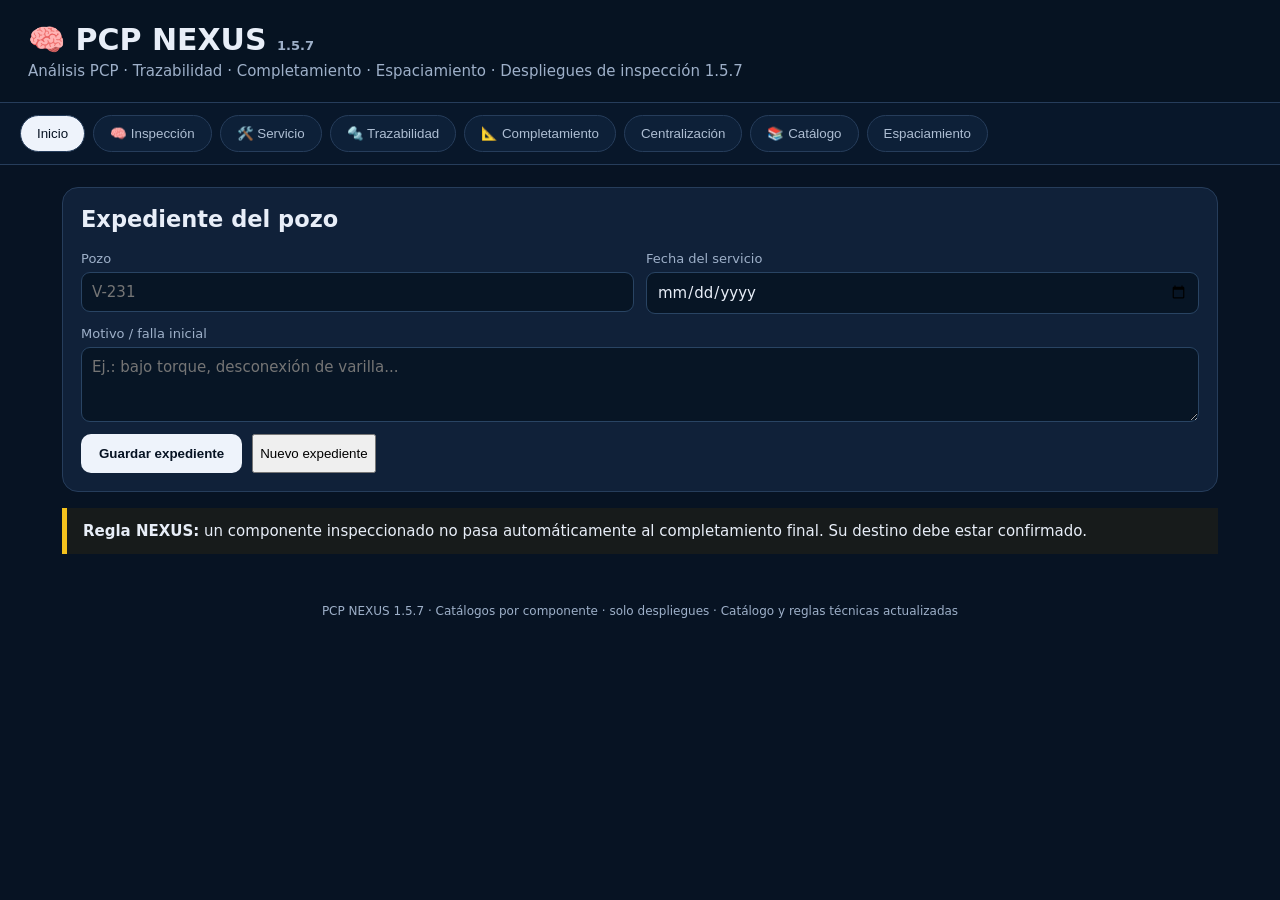
==== index.html @ aad5f07d "Update index.html" ====
<!doctype html>
<html lang="es">
<head>
<meta charset="utf-8"><meta name="viewport" content="width=device-width,initial-scale=1">
<title>PCP NEXUS 1.5.7</title>
<style>
:root{--bg:#071323;--panel:#102139;--panel2:#0b182b;--line:#263d5b;--text:#e8eef8;--muted:#9eb0c9;--accent:#f4c21d;--ok:#36c98f;--danger:#f06d6d}
*{box-sizing:border-box}body{margin:0;background:var(--bg);color:var(--text);font:15px system-ui,-apple-system,Segoe UI,sans-serif}header{padding:22px 28px;border-bottom:1px solid var(--line);position:sticky;top:0;background:rgba(7,19,35,.96);z-index:5}h1{margin:0;font-size:30px}header p{margin:5px 0 0;color:var(--muted)}nav{display:flex;gap:8px;overflow:auto;padding:12px 20px;border-bottom:1px solid var(--line);background:#08172a}nav button{white-space:nowrap;background:#0d2038;color:#aebed3;border:1px solid var(--line);border-radius:22px;padding:10px 16px;cursor:pointer}nav button.active{background:#eef3fb;color:#071323}main{max-width:1200px;margin:auto;padding:22px}.tab{display:none}.tab.active{display:block}.grid{display:grid;grid-template-columns:repeat(auto-fit,minmax(260px,1fr));gap:14px}.card{background:var(--panel);border:1px solid var(--line);border-radius:16px;padding:18px;margin-bottom:16px}.card h2,.card h3{margin-top:0}.field{display:flex;flex-direction:column;gap:6px;margin-bottom:12px}.field label{color:var(--muted);font-size:13px}.field input,.field select,.field textarea{background:#071525;color:var(--text);border:1px solid #294463;border-radius:9px;padding:10px;font:inherit}.field textarea{min-height:75px;resize:vertical}.row{display:grid;grid-template-columns:repeat(2,minmax(0,1fr));gap:12px}.component{border-left:4px solid var(--accent)}.component .title{display:flex;justify-content:space-between;align-items:center;gap:10px}.badge{padding:5px 9px;border-radius:99px;background:#17304f;color:#bfd0e5;font-size:12px}.ok{color:var(--ok)}.danger{color:var(--danger)}button.primary{background:#eef3fb;color:#071323;border:0;border-radius:10px;padding:12px 18px;font-weight:700;cursor:pointer}.buttonrow{display:flex;gap:10px;flex-wrap:wrap}.notice{border-left:5px solid var(--accent);background:#171b1b;padding:14px 16px;margin-bottom:16px}.small{color:var(--muted);font-size:13px}.photo-grid{display:grid;grid-template-columns:repeat(auto-fill,minmax(150px,1fr));gap:10px}.photo-grid img{width:100%;aspect-ratio:1.2;object-fit:cover;border-radius:10px;border:1px solid var(--line)}table{width:100%;border-collapse:collapse}th,td{padding:10px;border-bottom:1px solid var(--line);text-align:left}th{color:var(--muted);font-weight:600}@media(max-width:650px){.row{grid-template-columns:1fr}main{padding:14px}}
</style>





</head>
<body>
<header><h1>🧠 PCP NEXUS <span class="small">1.5.7</span></h1><p>Análisis PCP · Trazabilidad · Completamiento · Espaciamiento · Despliegues de inspección 1.5.7</p></header>
<nav id="nav"></nav>
<main>
<section id="inicio" class="tab active"><div class="card"><h2>Expediente del pozo</h2><div class="row"><div class="field"><label>Pozo</label><input id="pozo" placeholder="V-231"></div><div class="field"><label>Fecha del servicio</label><input id="fecha" type="date"></div></div><div class="field"><label>Motivo / falla inicial</label><textarea id="falla" placeholder="Ej.: bajo torque, desconexión de varilla..."></textarea></div><div class="buttonrow"><button class="primary" onclick="save()">Guardar expediente</button><button onclick="resetAll()">Nuevo expediente</button></div></div><div class="notice"><b>Regla NEXUS:</b> un componente inspeccionado no pasa automáticamente al completamiento final. Su destino debe estar confirmado.</div></section>
<section id="inspeccion" class="tab"><div class="card"><h2>Inspección de equipos PCP</h2><p class="small">Cada bloque reproduce conceptualmente la estructura del GTS-F-19. Esta versión es exclusivamente para probar despliegues: no solicita ni adjunta fotografías.</p><div class="notice"><b>Regla de captura 1.5.5:</b> los campos numéricos aceptan únicamente valores numéricos. Las casillas de condición se diligencian exclusivamente con <b>SI / NO / NA</b>. NEXUS no completa, infiere ni aproxima datos de placa ilegibles. Si un dato de placa no es claramente visible, registrar <b>“No legible”</b> y solicitar nueva evidencia o ingreso manual.</div></div><div id="components"></div></section>



<section id="servicio" class="tab"><div class="card"><h2>Reporte de servicio</h2><div class="field"><label>Trabajos realizados</label><textarea id="trabajos"></textarea></div><div class="field"><label>Hallazgos / diagnóstico</label><textarea id="diagnostico"></textarea></div><div class="field"><label>Observaciones</label><textarea id="obs"></textarea></div></div></section>
<section id="trazabilidad" class="tab"><div class="card"><h2>🔩 Trazabilidad de componentes</h2><div class="notice">La trazabilidad conecta inspección, evidencia y completamiento. Los componentes con destino pendiente no se incorporan al diseño final.</div><div id="trace"></div></div></section>
<section id="completamiento" class="tab"><div class="card"><h2>Diagrama de completamiento</h2><p class="small">Solo se muestran componentes cuyo destino esté confirmado como instalado/reingresado.</p><div id="completion"></div></div></section>
<section id="centralizacion" class="tab"><div class="card"><h2>Centralización</h2><div class="field"><label>Datos de centralizadores / configuración</label><textarea></textarea></div></div></section>
<section id="catalogo" class="tab">
<div class="card">
<h2>📚 Catálogo técnico PCP NEXUS</h2>
<p class="small">Biblioteca de componentes y configuraciones verificadas. No convierte automáticamente un componente inspeccionado en componente instalado.</p>
<div class="grid">
<div class="card"><h3>Anclas anti-torque</h3><p>Fabricantes comerciales registrados: <b>ATA, Advantage, Torque Stopper y SHARPE</b>.</p><p>Configuraciones prioritarias: casing <b>5-1/2&quot;</b> con conexión <b>2-7/8&quot; EUE</b> y casing <b>7&quot;</b> con conexión <b>3-1/2&quot; EUE</b>. Se permiten otras configuraciones únicamente cuando estén verificadas.</p></div>
<div class="card"><h3>Separación de gas / entrada</h3><p>Incluye <b>Separador de gas</b> y <b>Eccentric Intake</b> de Evolution Artificial Lift para aplicaciones desviadas y horizontales.</p></div>
<div class="card"><h3>Varillas de bombeo</h3><p>Configuración habitual registrada: <b>1&quot; × 25 ft por varilla</b>.</p></div>
<div class="card"><h3>Barra lisa</h3><p>Longitud estándar: <b>40 ft</b>.</p><p>Configuraciones registradas únicamente:</p><ul><li><b>1-1/2&quot;</b> con pin de <b>1&quot;</b>.</li><li><b>1-1/4&quot;</b> con pin de <b>7/8&quot;</b>.</li></ul><p class="small">No agregar otras configuraciones salvo solicitud posterior.</p></div>
<div class="card"><h3>Rod Guides / Centralizadores</h3><p>Únicamente dos configuraciones: <b>guía inyectada</b> y <b>guía bipartida</b>.</p><p>Tamaños registrados únicamente para tubing/casing <b>3-1/2&quot;</b> y <b>2-7/8&quot;</b>.</p></div>
<div class="card"><h3>Regla de placa</h3><p>RPM, amperaje, voltaje, modelo, serial y demás datos técnicos nunca se completan por inferencia. Si un dato no es claramente legible: <b>No legible</b> y solicitar nueva fotografía o ingreso manual.</p></div>
</div>
</div>
</section>
<section id="espaciamiento" class="tab"><div class="card"><h2>Espaciamiento</h2><div class="row"><div class="field"><label>Profundidad de referencia</label><input type="number"></div><div class="field"><label>Longitud / ajuste</label><input type="number"></div></div><div class="notice">Los cálculos definitivos deben utilizar los datos reales del reporte y las reglas de espaciamiento definidas para el pozo.</div></div></section>
</main>

<div style="max-width:1200px;margin:0 auto;padding:12px 22px 28px;color:#9eb0c9;font-size:12px;text-align:center">
  PCP NEXUS 1.5.7 · Catálogos por componente · solo despliegues · Catálogo y reglas técnicas actualizadas
</div>
<script>
const components=[
['superficie','Cabezal de pozo',['Fabricante','Modelo','Serial','Relación de poleas','Ø eje hueco','Ø poleas','Correas','Carga máxima'],'Correcto ajuste de correas;Pastilla de freno/caliper operativos;Buen nivel y estado del aceite;Empaques stuffing box operativos;Buen estado de guardas externas;Tornillería completa y ajustada;Libre giro del eje del cabezal;Grasa de potencia/seguridad;Ausencia de fugas y/o filtraciones'],
['superficie','Motor eléctrico',['Fabricante','Modelo','Serial','Potencia','Corriente','Ø poleas','RPM','Voltaje'],'Correcto ajuste en bornera/terminales;Ausencia de humedad caja de conexión;Ausencia de sulfato en conexiones;Conexión de puesta a tierra;Ausencia de puntos calientes/cortos;Buen estado de carcasa/cuerpo;Buen estado de guarda del ventilador;Ruidos anormales;Libre giro del eje del motor'],
['superficie','Variador de frecuencia',['Fabricante','Modelo','Serial','Potencia','Relación','Voltaje','Amp','Temporizador'],'Correcto estado/ajuste en conexiones;Ventiladores/extractores operativos;Ausencia de puntos calientes/cortos;Iluminación interna;Conexión de puesta a tierra;Verificación de límite de alto torque;Verificación de límite de bajo torque;Programación correcta;Verificación de rampas acel./desacel.'],
['fondo','Estator',['Fabricante','Modelo','Serial','Elastómero','Conexión'],'Roscas/conexiones operativas;Ausencia de corrosión externa;Elastómero sin hinchamiento;Elastómero sin desgarro;Ausencia de burbujas de gas;Presencia de sólidos/incrustaciones;Sin obstrucción de intake a descarga'],
['fondo','Rotor',['Fabricante','Modelo','Serial','Size','Conexión'],'Roscas/conexiones operativas;Ausencia de corrosión externa;Ausencia de trabajo de pin;Ausencia de piel de naranja;Ausencia de desgaste/rayaduras;Sin deformaciones;Sin pérdida de cromo'],
['fondo','Ancla anti-torque 1',['Fabricante','Modelo','Serial','Conexión'],'Roscas/conexiones operativas;Ausencia de corrosión externa;Cuerpo sin golpes/desgaste;Aletas/garras operativas;Ausencia de corrosión en roscas'],
['fondo','Ancla anti-torque 2',['Fabricante','Modelo','Serial','Conexión'],'Roscas/conexiones operativas;Ausencia de corrosión externa;Cuerpo sin golpes/desgaste;Aletas/garras operativas;Ausencia de corrosión en roscas'],
['fondo','Check valve / Seating nipple',['Fabricante','Modelo','Serial','Conexión'],'Roscas/conexiones operativas;Ausencia de corrosión externa;Cuerpo sin golpes/desgaste;Adecuado asentamiento;Prisioneros en buen estado'],
['fondo','Separador de gas',['Fabricante','Modelo','Serial','Conexión'],'Roscas/conexiones operativas;Ausencia de corrosión externa;Cuerpo sin golpes/desgaste;Prisioneros en buen estado;Interior limpio'],
['fondo','Eccentric Intake',['Fabricante','Modelo','Serial','Conexión'],'Roscas/conexiones operativas;Ausencia de corrosión externa;Cuerpo sin golpes/desgaste;Interior libre de obstrucciones;Configuración adecuada para pozo desviado/horizontal'],
['fondo','Barra lisa',['Fabricante','Diámetro','Longitud','Conexión'],'Roscas/conexiones operativas;Ausencia de corrosión;Cuerpo sin desgaste/rajaduras;Ausencia de recubrimiento;Geometría derecha;Grasa antiestática'],
['fondo','Varillas de bombeo',['Fabricante','Diámetro','Longitud por varilla','Conexión'],'Roscas/conexiones operativas;Ausencia de corrosión;Ausencia de desgaste/rajaduras;Geometría adecuada;Conexiones en buen estado'],
['fondo','Rod Guide / Centralizador',['Fabricante','Modelo','Serial','Tipo','Tamaño','Conexión'],'Cuerpo íntegro;Ausencia de desgaste excesivo;Configuración identificada;Compatibilidad con tubing/casing;Conexión en buen estado']
];

const NX_MODELS={
  'Estator':['350*240 ST20','400*150 ST78','400*240 ST50','400*240 ST33','400*150 ST78-SH','400*240 ST50-H','400*180 ST78 H-SH','400*180 ST50','400*240 ST33-SH','400*180 ST33-SH','278*240 ST14','34-1800','32-2200','24-2400','24-2000','20-2100'],
  'Rotor':['240 ST20','150 ST78','240 ST50','240 ST33','150 ST78-SH','240 ST50-H','180 ST78 H-SH','180 ST50','240 ST33-SH','180 ST33-SH','240 ST14','34-1800','32-2200','24-2400','24-2000','20-2100']
};

const NX_MANUFACTURERS={
  'Ancla anti-torque 1':['ATA','Advantage','Torque Stopper','SHARPE'],
  'Ancla anti-torque 2':['ATA','Advantage','Torque Stopper','SHARPE'],
  'Eccentric Intake':['Evolution Artificial Lift'],
  'Estator':['NETZSCH'],
  'Rotor':['NETZSCH'],
  'Separador de gas':['Evolution Artificial Lift'],
  'Rod Guide / Centralizador':['Halliburton','Weatherford'],
  'Check valve / Seating nipple':['Halliburton','Weatherford'],
  'Motor eléctrico':['Weatherford','NETZSCH'],
  'Variador de frecuencia':['Weatherford','Halliburton'],
  'Barra lisa':['Tenaris'],
  'Varillas de bombeo':['Tenaris']
};
function htmlEscape(s){return String(s).replace(/&/g,'&amp;').replace(/</g,'&lt;').replace(/>/g,'&gt;').replace(/\"/g,'&quot;').replace(/'/g,'&#039;');}

function nxManufacturerField(c,i){
  const opts=NX_MANUFACTURERS[c[1]]||[];
  const options=opts.map(x=>`<option value="${htmlEscape(x)}">${htmlEscape(x)}</option>`).join('');
  return `
    <div class="field">
      <label>Fabricante</label>
      <select data-comp="${i}" data-field="Fabricante">
        <option value="">Seleccionar fabricante</option>
        ${options}
        <option value="__manual">✍️ Otro / ingreso manual</option>
      </select>
    </div>
    <div class="field nx-manual-maker" id="manualMaker_${i}" style="display:none">
      <label>Fabricante (manual)</label>
      <input data-comp="${i}" data-field="Fabricante_manual" placeholder="Escriba el fabricante">
    </div>
  `;
}

function nxModelField(c,i){
  const opts=NX_MODELS[c[1]]||[];
  if(!opts.length){
    return `<div class="field"><label>Modelo / referencia</label><input data-comp="${i}" data-field="Modelo" placeholder="Ingresar manualmente si no existe en catálogo"></div>`;
  }
  return `
    <div class="field">
      <label>Modelo / referencia</label>
      <select data-comp="${i}" data-field="Modelo">
        <option value="">Seleccionar modelo</option>
        ${opts.map(x=>`<option value="${htmlEscape(x)}">${htmlEscape(x)}</option>`).join('')}
        <option value="__manual">✍️ Otro / ingreso manual</option>
      </select>
    </div>
    <div class="field nx-manual-model" id="manualModel_${i}" style="display:none">
      <label>Modelo / referencia (manual)</label>
      <input data-comp="${i}" data-field="Modelo_manual" placeholder="Escriba el modelo o referencia">
    </div>
  `;
}



function build(){
  const box=document.getElementById('components');
  box.innerHTML='';
  components.forEach((c,i)=>{
    let card=document.createElement('div');
    card.className='card component';
    let fields='';
    fields += nxManufacturerField(c,i);
    for(const x of c[2]){
      if(x==='Fabricante') continue;
      if(x==='Modelo'){ fields += nxModelField(c,i); continue; }
      fields += `<div class="field"><label>${x}</label><input data-comp="${i}" data-field="${x}"></div>`;
    }
    let cond=c[3].split(';').map((x,j)=>`<div class="row"><div class="field"><label>${x}</label><select data-comp="${i}" data-cond="${j}"><option selected>NA</option><option>SI</option><option>NO</option></select></div></div>`).join('');
    card.innerHTML=`<div class="title"><h3>${c[1]}</h3><span class="badge">${c[0].toUpperCase()}</span></div><h4>DATOS DE PLACA</h4><div class="grid">${fields}</div><h4>CONDICIÓN</h4><div class="grid">${cond}</div><div class="field"><label>Observaciones</label><textarea data-comp="${i}" data-obs></textarea></div><div class="row"><div class="field"><label>Estado</label><select data-comp="${i}" data-state><option>NO DETERMINADO</option><option>OPERATIVO</option><option>NO OPERATIVO</option></select></div><div class="field"><label>Motivo si no está operativo</label><input data-comp="${i}" data-reason></div></div>`;
    box.appendChild(card);
    const maker=card.querySelector('[data-field="Fabricante"]');
    if(maker && maker.tagName==='SELECT'){
      maker.addEventListener('change',()=>{
        const m=card.querySelector('#manualMaker_'+i);
        if(m)m.style.display=maker.value==='__manual'?'flex':'none';
      });
    }
    const model=card.querySelector('[data-field="Modelo"]');
    if(model && model.tagName==='SELECT'){
      model.addEventListener('change',()=>{
        const m=card.querySelector('#manualModel_'+i);
        if(m)m.style.display=model.value==='__manual'?'flex':'none';
      });
    }
  });
}

function nav(){const items=[['inicio','Inicio'],['inspeccion','🧠 Inspección'],['servicio','🛠️ Servicio'],['trazabilidad','🔩 Trazabilidad'],['completamiento','📐 Completamiento'],['centralizacion','Centralización'],['catalogo','📚 Catálogo'],['espaciamiento','Espaciamiento']];const n=document.getElementById('nav');items.forEach(([id,t],k)=>{let b=document.createElement('button');b.textContent=t;b.onclick=()=>show(id,b);if(k===0)b.className='active';n.appendChild(b)})}function show(id,b){document.querySelectorAll('.tab').forEach(x=>x.classList.remove('active'));document.getElementById(id).classList.add('active');document.querySelectorAll('nav button').forEach(x=>x.classList.remove('active'));b.classList.add('active');if(id==='trazabilidad')renderTrace();if(id==='completamiento')renderCompletion()}

function getData(){return components.map((c,i)=>({tipo:c[1],datos:Object.fromEntries([...document.querySelectorAll(`[data-comp="${i}"][data-field]`)].map(e=>{
        if(e.dataset.field==='Fabricante' && e.value==='__manual') return ['Fabricante',e.parentElement.parentElement?.querySelector('[data-field="Fabricante_manual"]')?.value||''];
        if(e.dataset.field==='Modelo' && e.value==='__manual') return ['Modelo',e.parentElement.parentElement?.querySelector('[data-field="Modelo_manual"]')?.value||''];
        return [e.dataset.field,e.value];
      })),estado:document.querySelector(`[data-comp="${i}"][data-state]`)?.value,razon:document.querySelector(`[data-comp="${i}"][data-reason]`)?.value,observaciones:document.querySelector(`[data-comp="${i}"][data-obs]`)?.value,destino:localStorage.getItem('destino_'+i)||'PENDIENTE'}))}

function nxNormalizeManualFields(){
  document.querySelectorAll('.component').forEach(card=>{
    const maker=card.querySelector('[data-field="Fabricante"]');
    const makerManual=card.querySelector('[data-field="Fabricante_manual"]');
    if(maker && maker.value==='__manual' && makerManual && makerManual.value.trim()) maker.dataset.manualValue=makerManual.value.trim();

    const model=card.querySelector('[data-field="Modelo"]');
    const modelManual=card.querySelector('[data-field="Modelo_manual"]');
    if(model && model.value==='__manual' && modelManual && modelManual.value.trim()) model.dataset.manualValue=modelManual.value.trim();
  });
}

function save(){localStorage.setItem('nexus',JSON.stringify({pozo:pozo.value,fecha:fecha.value,falla:falla.value,componentes:getData()}));alert('Expediente NEXUS guardado localmente.');}
const NX_NUMERIC_FIELDS=['Potencia','Corriente','Ø poleas','RPM','Voltaje','Amp','Relación','Relación de poleas','Ø eje hueco','Carga máxima','Diámetro','Longitud','Longitud por varilla','Profundidad de referencia','Longitud / ajuste'];
function nxIsNumericLabel(label){return NX_NUMERIC_FIELDS.includes(label)||/^Ø /.test(label)||/^(Potencia|Corriente|RPM|Voltaje|Amp|Longitud|Diámetro|Profundidad)/i.test(label)}
function nxValidateNumericInputs(){let bad=[];document.querySelectorAll('[data-field]').forEach(e=>{if(nxIsNumericLabel(e.dataset.field)&&e.value.trim()!==''&&!/^[-+]?\d+(?:[.,]\d+)?$/.test(e.value.trim()))bad.push(e.dataset.field)});return [...new Set(bad)]}
function nxMarkNumericInputs(){document.querySelectorAll('[data-field]').forEach(e=>{if(nxIsNumericLabel(e.dataset.field)){e.setAttribute('inputmode','decimal');e.setAttribute('type','text');e.setAttribute('pattern','[-+]?\\d+(?:[.,]\\d+)?');e.title='Solo valor numérico';}})}

function renderTrace(){trace.innerHTML=getData().map((x,i)=>`<div class="card"><b>${x.tipo}</b><p class="small">Serial: ${x.datos.Serial||'No identificado'} · Estado: ${x.estado}</p><select onchange="localStorage.setItem('destino_${i}',this.value);renderTrace();renderCompletion()"><option ${x.destino==='PENDIENTE'?'selected':''}>PENDIENTE</option><option ${x.destino==='CONTINÚA EN EL POZO'?'selected':''}>CONTINÚA EN EL POZO</option><option ${x.destino==='SALIO Y NO REGRESÓ'?'selected':''}>SALIO Y NO REGRESÓ</option><option ${x.destino==='SALIO Y REGRESÓ'?'selected':''}>SALIO Y REGRESÓ</option><option ${x.destino==='REEMPLAZADO'?'selected':''}>REEMPLAZADO</option></select></div>`).join('')}
function renderCompletion(){let a=getData().filter(x=>x.destino==='CONTINÚA EN EL POZO'||x.destino==='SALIO Y REGRESÓ');completion.innerHTML=a.length?a.map(x=>`<div class="card"><b>${x.tipo}</b><p>${x.datos.Fabricante||''} · ${x.datos.Modelo||''} · SN ${x.datos.Serial||'N/A'}</p><span class="badge">${x.destino}</span></div>`).join(''):'<p class="small">No hay componentes confirmados para el completamiento final.</p>'}
function previewPhotos(e){photoGrid.innerHTML='';[...e.target.files].forEach(f=>{let img=document.createElement('img');img.src=URL.createObjectURL(f);photoGrid.appendChild(img)})}
function resetAll(){if(confirm('¿Crear un expediente nuevo?')){localStorage.removeItem('nexus');location.reload()}}
build();nav();nxMarkNumericInputs();

function saveNewCatalog(){
 const c=document.getElementById("catComponent").value;
 const f=document.getElementById("catManufacturer").value.trim();
 const m=document.getElementById("catModel").value.trim();
 const z=document.getElementById("catMeasure").value.trim();
 if(f) addCatalogValue(c,"manufacturer",f);
 if(m && f) addCatalogValue(c,"model",m,f);
 if(z && (f || c==="Fondo · Varillas de bombeo" || c==="Fondo · Barra lisa" || c==="Fondo · Rod Guide / Centralizador"))
   addCatalogValue(c,"measure",z,f);
 localStorage.setItem("nexusCatalog157",JSON.stringify({manufacturers,models,measures}));
 document.getElementById("catalogStatus").textContent="Catálogo guardado para futuras inspecciones.";
 renderCatalogSelects();
}

try{
 const saved=JSON.parse(localStorage.getItem("nexusCatalog157")||"null");
 if(saved){
  Object.assign(manufacturers,saved.manufacturers||{});
  Object.assign(models,saved.models||{});
  Object.assign(measures,saved.measures||{});
 }
}catch(e){}

function renderCatalogSelects(){
 const sel=document.getElementById("catComponent");
 if(sel) sel.innerHTML=Object.keys(manufacturers).map(c=>`<option>${c}</option>`).join("");
}
renderCatalogSelects();

</script>

</body></html>
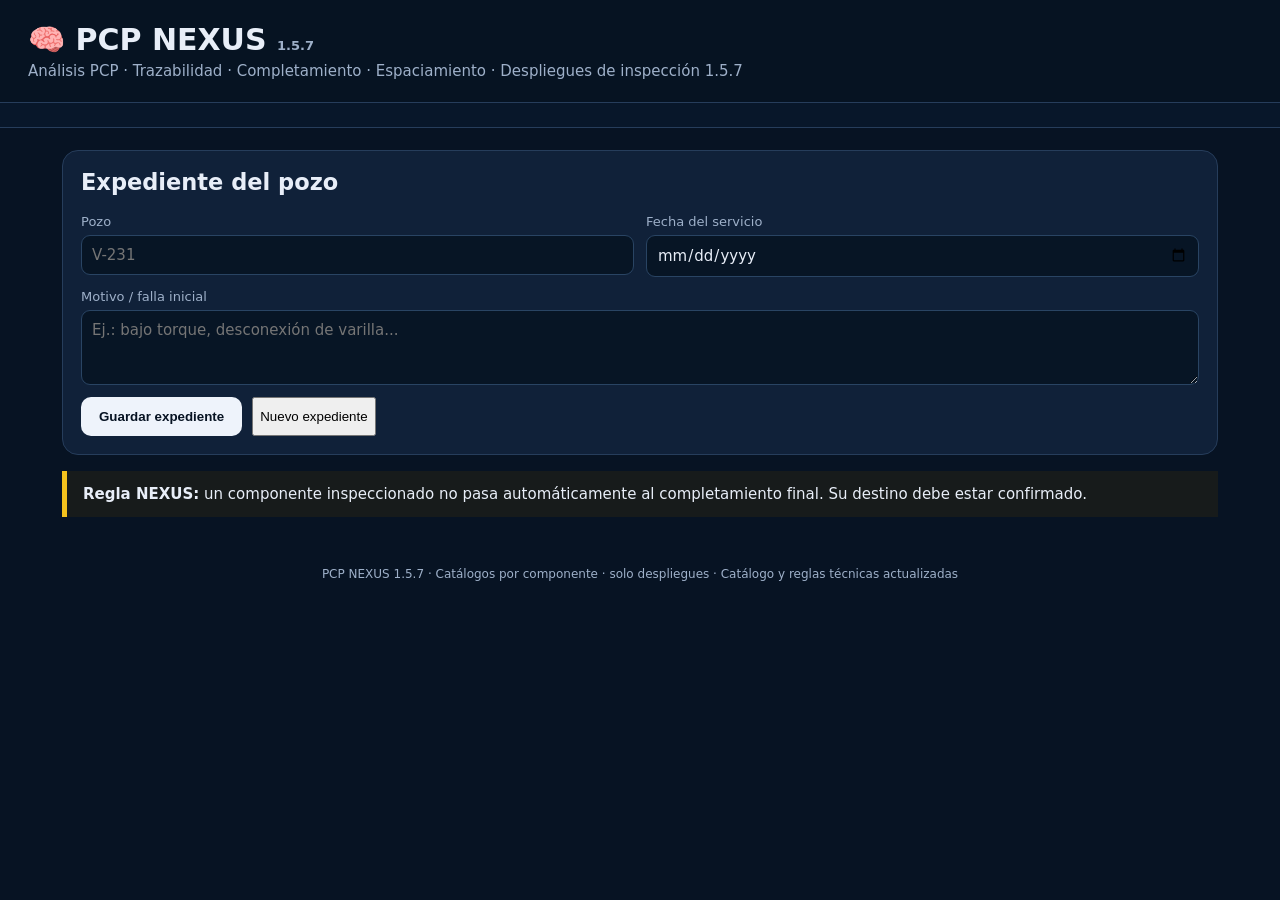
==== commit 02d030d0: "Add files via upload" ====
--- a/index.html
+++ b/index.html
@@ -32,7 +32,7 @@
 <p class="small">Biblioteca de componentes y configuraciones verificadas. No convierte automáticamente un componente inspeccionado en componente instalado.</p>
 <div class="grid">
 <div class="card"><h3>Anclas anti-torque</h3><p>Fabricantes comerciales registrados: <b>ATA, Advantage, Torque Stopper y SHARPE</b>.</p><p>Configuraciones prioritarias: casing <b>5-1/2&quot;</b> con conexión <b>2-7/8&quot; EUE</b> y casing <b>7&quot;</b> con conexión <b>3-1/2&quot; EUE</b>. Se permiten otras configuraciones únicamente cuando estén verificadas.</p></div>
-<div class="card"><h3>Separación de gas / entrada</h3><p>Incluye <b>Separador de gas</b> y <b>Eccentric Intake</b> de Evolution Artificial Lift para aplicaciones desviadas y horizontales.</p></div>
+<div class="card"><h3>Separador de gas</h3><p>Fabricantes registrados: <b>Premium</b> y <b>EOT</b>.</p><p>Modelos registrados: <b>Eccentric</b> y <b>Spiral Jet</b>.</p><p>Las medidas/configuraciones se seleccionan por separado y pueden ampliarse desde el catálogo.</p></div>
 <div class="card"><h3>Varillas de bombeo</h3><p>Configuración habitual registrada: <b>1&quot; × 25 ft por varilla</b>.</p></div>
 <div class="card"><h3>Barra lisa</h3><p>Longitud estándar: <b>40 ft</b>.</p><p>Configuraciones registradas únicamente:</p><ul><li><b>1-1/2&quot;</b> con pin de <b>1&quot;</b>.</li><li><b>1-1/4&quot;</b> con pin de <b>7/8&quot;</b>.</li></ul><p class="small">No agregar otras configuraciones salvo solicitud posterior.</p></div>
 <div class="card"><h3>Rod Guides / Centralizadores</h3><p>Únicamente dos configuraciones: <b>guía inyectada</b> y <b>guía bipartida</b>.</p><p>Tamaños registrados únicamente para tubing/casing <b>3-1/2&quot;</b> y <b>2-7/8&quot;</b>.</p></div>
@@ -41,6 +41,18 @@
 </div>
 </section>
 <section id="espaciamiento" class="tab"><div class="card"><h2>Espaciamiento</h2><div class="row"><div class="field"><label>Profundidad de referencia</label><input type="number"></div><div class="field"><label>Longitud / ajuste</label><input type="number"></div></div><div class="notice">Los cálculos definitivos deben utilizar los datos reales del reporte y las reglas de espaciamiento definidas para el pozo.</div></div></section>
+<section id="catalogo_dinamico" class="tab"><div class="card">
+<h2>Catálogo evolutivo por componente</h2>
+<p class="small">Agregar fabricante, modelo o medida/configuración nuevos sin mezclarlos entre componentes.</p>
+<div class="grid">
+<div class="field"><label>Componente</label><select id="catComponent"></select></div>
+<div class="field"><label>Fabricante nuevo</label><input id="catManufacturer"></div>
+<div class="field"><label>Modelo nuevo</label><input id="catModel"></div>
+<div class="field"><label>Medida / configuración nueva</label><input id="catMeasure"></div>
+</div>
+<button class="primary" onclick="saveNewCatalog()">Guardar catálogo</button>
+<div id="catalogStatus" class="small" style="margin-top:10px"></div>
+</div></section>
 </main>
 
 <div style="max-width:1200px;margin:0 auto;padding:12px 22px 28px;color:#9eb0c9;font-size:12px;text-align:center">
@@ -56,10 +68,9 @@
 ['fondo','Ancla anti-torque 1',['Fabricante','Modelo','Serial','Conexión'],'Roscas/conexiones operativas;Ausencia de corrosión externa;Cuerpo sin golpes/desgaste;Aletas/garras operativas;Ausencia de corrosión en roscas'],
 ['fondo','Ancla anti-torque 2',['Fabricante','Modelo','Serial','Conexión'],'Roscas/conexiones operativas;Ausencia de corrosión externa;Cuerpo sin golpes/desgaste;Aletas/garras operativas;Ausencia de corrosión en roscas'],
 ['fondo','Check valve / Seating nipple',['Fabricante','Modelo','Serial','Conexión'],'Roscas/conexiones operativas;Ausencia de corrosión externa;Cuerpo sin golpes/desgaste;Adecuado asentamiento;Prisioneros en buen estado'],
-['fondo','Separador de gas',['Fabricante','Modelo','Serial','Conexión'],'Roscas/conexiones operativas;Ausencia de corrosión externa;Cuerpo sin golpes/desgaste;Prisioneros en buen estado;Interior limpio'],
-['fondo','Eccentric Intake',['Fabricante','Modelo','Serial','Conexión'],'Roscas/conexiones operativas;Ausencia de corrosión externa;Cuerpo sin golpes/desgaste;Interior libre de obstrucciones;Configuración adecuada para pozo desviado/horizontal'],
+['fondo','Separador de gas',['Fabricante','Modelo','Medida / configuración','Serial','Conexión'],'Roscas/conexiones operativas;Ausencia de corrosión externa;Cuerpo sin golpes/desgaste;Prisioneros en buen estado;Interior limpio'],
 ['fondo','Barra lisa',['Fabricante','Diámetro','Longitud','Conexión'],'Roscas/conexiones operativas;Ausencia de corrosión;Cuerpo sin desgaste/rajaduras;Ausencia de recubrimiento;Geometría derecha;Grasa antiestática'],
-['fondo','Varillas de bombeo',['Fabricante','Diámetro','Longitud por varilla','Conexión'],'Roscas/conexiones operativas;Ausencia de corrosión;Ausencia de desgaste/rajaduras;Geometría adecuada;Conexiones en buen estado'],
+['fondo','Varillas de bombeo',['Fabricante','Diámetro','Longitud por varilla','Grado','Conexión'],'Roscas/conexiones operativas;Ausencia de corrosión;Ausencia de desgaste/rajaduras;Geometría adecuada;Conexiones en buen estado'],
 ['fondo','Rod Guide / Centralizador',['Fabricante','Modelo','Serial','Tipo','Tamaño','Conexión'],'Cuerpo íntegro;Ausencia de desgaste excesivo;Configuración identificada;Compatibilidad con tubing/casing;Conexión en buen estado']
 ];
 
@@ -71,17 +82,32 @@
 const NX_MANUFACTURERS={
   'Ancla anti-torque 1':['ATA','Advantage','Torque Stopper','SHARPE'],
   'Ancla anti-torque 2':['ATA','Advantage','Torque Stopper','SHARPE'],
-  'Eccentric Intake':['Evolution Artificial Lift'],
   'Estator':['NETZSCH'],
   'Rotor':['NETZSCH'],
-  'Separador de gas':['Evolution Artificial Lift'],
-  'Rod Guide / Centralizador':['Halliburton','Weatherford'],
-  'Check valve / Seating nipple':['Halliburton','Weatherford'],
+  'Separador de gas':['Premium','EOT'],
+  'Rod Guide / Centralizador':[],
+  'Check valve / Seating nipple':[],
   'Motor eléctrico':['Weatherford','NETZSCH'],
-  'Variador de frecuencia':['Weatherford','Halliburton'],
-  'Barra lisa':['Tenaris'],
-  'Varillas de bombeo':['Tenaris']
+  'Variador de frecuencia':['Weatherford'],
+  'Barra lisa':[],
+  'Varillas de bombeo':[]
 };
+
+const NX_SEPARATOR_MODELS={
+  'Premium':['Eccentric','Spiral Jet'],
+  'EOT':['Eccentric','Spiral Jet']
+};
+
+const NX_SEPARATOR_MEASURES={
+  'Premium':{'Eccentric':[],'Spiral Jet':[]},
+  'EOT':{'Eccentric':[],'Spiral Jet':[]}
+};
+
+const NX_ROD_GRADES=['Weatherford HD','N97 UHS','T66/XD','2B'];
+const NX_ROD_MEASURES=['1" × 25 ft'];
+const NX_BAR_MEASURES=['1-1/2" × pin 1"','1-1/4" × pin 7/8"'];
+const NX_ANCHOR_CONFIGS=['Casing 5-1/2" × conexión 2-7/8" EUE','Casing 7" × conexión 3-1/2" EUE'];
+
 function htmlEscape(s){return String(s).replace(/&/g,'&amp;').replace(/</g,'&lt;').replace(/>/g,'&gt;').replace(/\"/g,'&quot;').replace(/'/g,'&#039;');}
 
 function nxManufacturerField(c,i){
@@ -104,26 +130,61 @@
 }
 
 function nxModelField(c,i){
+  if(c[1]==='Separador de gas'){
+    return `<div class="field"><label>Modelo</label>
+      <select id="separatorModel_${i}" data-comp="${i}" data-field="Modelo">
+        <option value="">Seleccionar fabricante primero</option>
+      </select></div>
+      <div class="field"><label>Medida / configuración</label>
+      <select id="separatorMeasure_${i}" data-comp="${i}" data-field="Medida / configuración">
+        <option value="">Seleccionar modelo primero</option>
+      </select></div>`;
+  }
+  if(c[1]==='Varillas de bombeo'){
+    return `<div class="field"><label>Diámetro / longitud por varilla</label>
+      <select data-comp="${i}" data-field="Longitud por varilla">
+        <option value="">Seleccionar configuración</option>
+        ${NX_ROD_MEASURES.map(x=>`<option>${htmlEscape(x)}</option>`).join('')}
+        <option value="__manual">✍️ Otra / ingreso manual</option>
+      </select></div>
+      <div class="field"><label>Grado</label>
+      <select data-comp="${i}" data-field="Grado">
+        <option value="">Seleccionar grado</option>
+        ${NX_ROD_GRADES.map(x=>`<option>${htmlEscape(x)}</option>`).join('')}
+        <option value="__manual">✍️ Otro / ingreso manual</option>
+      </select></div>`;
+  }
+  if(c[1]==='Barra lisa'){
+    return `<div class="field"><label>Medida / configuración</label>
+      <select data-comp="${i}" data-field="Medida / configuración">
+        <option value="">Seleccionar configuración</option>
+        ${NX_BAR_MEASURES.map(x=>`<option>${htmlEscape(x)}</option>`).join('')}
+      </select></div>`;
+  }
+  if(c[1].startsWith('Ancla anti-torque')){
+    return `<div class="field"><label>Modelo / referencia</label><input data-comp="${i}" data-field="Modelo" placeholder="Registrar modelo verificable"></div>
+      <div class="field"><label>Medida / configuración</label>
+      <select data-comp="${i}" data-field="Medida / configuración">
+        <option value="">Seleccionar configuración</option>
+        ${NX_ANCHOR_CONFIGS.map(x=>`<option>${htmlEscape(x)}</option>`).join('')}
+        <option value="__manual">✍️ Otra / ingreso manual</option>
+      </select></div>`;
+  }
   const opts=NX_MODELS[c[1]]||[];
   if(!opts.length){
     return `<div class="field"><label>Modelo / referencia</label><input data-comp="${i}" data-field="Modelo" placeholder="Ingresar manualmente si no existe en catálogo"></div>`;
   }
-  return `
-    <div class="field">
-      <label>Modelo / referencia</label>
-      <select data-comp="${i}" data-field="Modelo">
-        <option value="">Seleccionar modelo</option>
-        ${opts.map(x=>`<option value="${htmlEscape(x)}">${htmlEscape(x)}</option>`).join('')}
-        <option value="__manual">✍️ Otro / ingreso manual</option>
-      </select>
-    </div>
+  return `<div class="field"><label>Modelo / referencia</label>
+    <select data-comp="${i}" data-field="Modelo">
+      <option value="">Seleccionar modelo</option>
+      ${opts.map(x=>`<option value="${htmlEscape(x)}">${htmlEscape(x)}</option>`).join('')}
+      <option value="__manual">✍️ Otro / ingreso manual</option>
+    </select></div>
     <div class="field nx-manual-model" id="manualModel_${i}" style="display:none">
       <label>Modelo / referencia (manual)</label>
       <input data-comp="${i}" data-field="Modelo_manual" placeholder="Escriba el modelo o referencia">
-    </div>
-  `;
-}
-
+    </div>`;
+}
 
 
 function build(){
@@ -134,9 +195,13 @@
     card.className='card component';
     let fields='';
     fields += nxManufacturerField(c,i);
+    let specialAdded=false;
     for(const x of c[2]){
       if(x==='Fabricante') continue;
-      if(x==='Modelo'){ fields += nxModelField(c,i); continue; }
+      if((x==='Modelo' || x==='Medida / configuración' || (c[1]==='Varillas de bombeo' && (x==='Longitud por varilla'||x==='Grado'))) && !specialAdded){
+        fields += nxModelField(c,i); specialAdded=true; continue;
+      }
+      if(x==='Modelo' || x==='Medida / configuración' || (c[1]==='Varillas de bombeo' && (x==='Longitud por varilla'||x==='Grado'))) continue;
       fields += `<div class="field"><label>${x}</label><input data-comp="${i}" data-field="${x}"></div>`;
     }
     let cond=c[3].split(';').map((x,j)=>`<div class="row"><div class="field"><label>${x}</label><select data-comp="${i}" data-cond="${j}"><option selected>NA</option><option>SI</option><option>NO</option></select></div></div>`).join('');
@@ -149,6 +214,22 @@
         if(m)m.style.display=maker.value==='__manual'?'flex':'none';
       });
     }
+    if(c[1]==='Separador de gas'){
+      const maker=card.querySelector('[data-field="Fabricante"]');
+      const sm=card.querySelector('#separatorModel_'+i);
+      const ss=card.querySelector('#separatorMeasure_'+i);
+      if(maker && sm){
+        maker.addEventListener('change',()=>{
+          const list=NX_SEPARATOR_MODELS[maker.value]||[];
+          sm.innerHTML='<option value="">Seleccionar modelo</option>'+list.map(x=>`<option>${htmlEscape(x)}</option>`).join('')+'<option value="__manual">✍️ Otro / ingreso manual</option>';
+          ss.innerHTML='<option value="">Seleccionar modelo primero</option>';
+        });
+        sm.addEventListener('change',()=>{
+          const list=(NX_SEPARATOR_MEASURES[maker.value]||{})[sm.value]||[];
+          ss.innerHTML='<option value="">Seleccionar medida</option>'+list.map(x=>`<option>${htmlEscape(x)}</option>`).join('')+'<option value="__manual">✍️ Otra / ingreso manual</option>';
+        });
+      }
+    }
     const model=card.querySelector('[data-field="Modelo"]');
     if(model && model.tagName==='SELECT'){
       model.addEventListener('change',()=>{
@@ -159,7 +240,7 @@
   });
 }
 
-function nav(){const items=[['inicio','Inicio'],['inspeccion','🧠 Inspección'],['servicio','🛠️ Servicio'],['trazabilidad','🔩 Trazabilidad'],['completamiento','📐 Completamiento'],['centralizacion','Centralización'],['catalogo','📚 Catálogo'],['espaciamiento','Espaciamiento']];const n=document.getElementById('nav');items.forEach(([id,t],k)=>{let b=document.createElement('button');b.textContent=t;b.onclick=()=>show(id,b);if(k===0)b.className='active';n.appendChild(b)})}function show(id,b){document.querySelectorAll('.tab').forEach(x=>x.classList.remove('active'));document.getElementById(id).classList.add('active');document.querySelectorAll('nav button').forEach(x=>x.classList.remove('active'));b.classList.add('active');if(id==='trazabilidad')renderTrace();if(id==='completamiento')renderCompletion()}
+function nav(){const items=[['inicio','Inicio'],['inspeccion','🧠 Inspección'],['servicio','🛠️ Servicio'],['trazabilidad','🔩 Trazabilidad'],['completamiento','📐 Completamiento'],['centralizacion','Centralización'],['catalogo','📚 Catálogo'],['catalogo_dinamico','➕ Catálogo de campo'],['espaciamiento','Espaciamiento']];const n=document.getElementById('nav');items.forEach(([id,t],k)=>{let b=document.createElement('button');b.textContent=t;b.onclick=()=>show(id,b);if(k===0)b.className='active';n.appendChild(b)})}function show(id,b){document.querySelectorAll('.tab').forEach(x=>x.classList.remove('active'));document.getElementById(id).classList.add('active');document.querySelectorAll('nav button').forEach(x=>x.classList.remove('active'));b.classList.add('active');if(id==='trazabilidad')renderTrace();if(id==='completamiento')renderCompletion()}
 
 function getData(){return components.map((c,i)=>({tipo:c[1],datos:Object.fromEntries([...document.querySelectorAll(`[data-comp="${i}"][data-field]`)].map(e=>{
         if(e.dataset.field==='Fabricante' && e.value==='__manual') return ['Fabricante',e.parentElement.parentElement?.querySelector('[data-field="Fabricante_manual"]')?.value||''];
@@ -190,19 +271,31 @@
 function previewPhotos(e){photoGrid.innerHTML='';[...e.target.files].forEach(f=>{let img=document.createElement('img');img.src=URL.createObjectURL(f);photoGrid.appendChild(img)})}
 function resetAll(){if(confirm('¿Crear un expediente nuevo?')){localStorage.removeItem('nexus');location.reload()}}
 build();nav();nxMarkNumericInputs();
+const cat=document.getElementById('catComponent');
+if(cat) cat.innerHTML=components.map(c=>`<option>${htmlEscape(c[1])}</option>`).join('');
 
 function saveNewCatalog(){
  const c=document.getElementById("catComponent").value;
  const f=document.getElementById("catManufacturer").value.trim();
  const m=document.getElementById("catModel").value.trim();
  const z=document.getElementById("catMeasure").value.trim();
- if(f) addCatalogValue(c,"manufacturer",f);
- if(m && f) addCatalogValue(c,"model",m,f);
- if(z && (f || c==="Fondo · Varillas de bombeo" || c==="Fondo · Barra lisa" || c==="Fondo · Rod Guide / Centralizador"))
-   addCatalogValue(c,"measure",z,f);
- localStorage.setItem("nexusCatalog157",JSON.stringify({manufacturers,models,measures}));
- document.getElementById("catalogStatus").textContent="Catálogo guardado para futuras inspecciones.";
- renderCatalogSelects();
+ if(!window.NX_USER_CATALOG) window.NX_USER_CATALOG={};
+ const key=c;
+ if(!NX_USER_CATALOG[key]) NX_USER_CATALOG[key]={fabricantes:[],modelos:{},medidas:{}};
+ if(f && !NX_USER_CATALOG[key].fabricantes.includes(f)) NX_USER_CATALOG[key].fabricantes.push(f);
+ if(f && m){
+   if(!NX_USER_CATALOG[key].modelos[f]) NX_USER_CATALOG[key].modelos[f]=[];
+   if(!NX_USER_CATALOG[key].modelos[f].includes(m)) NX_USER_CATALOG[key].modelos[f].push(m);
+ }
+ if(m && z){
+   const mk=f||'';
+   if(!NX_USER_CATALOG[key].medidas[mk]) NX_USER_CATALOG[key].medidas[mk]=[];
+   if(!NX_USER_CATALOG[key].medidas[mk].includes(z)) NX_USER_CATALOG[key].medidas[mk].push(z);
+ }
+ localStorage.setItem('nexusUserCatalog157',JSON.stringify(NX_USER_CATALOG));
+ document.getElementById('catalogStatus').textContent='Guardado. El nuevo valor quedará disponible en futuras inspecciones de este componente.';
+}
+window.NX_USER_CATALOG=JSON.parse(localStorage.getItem('nexusUserCatalog157')||'{}');
 }
 
 try{
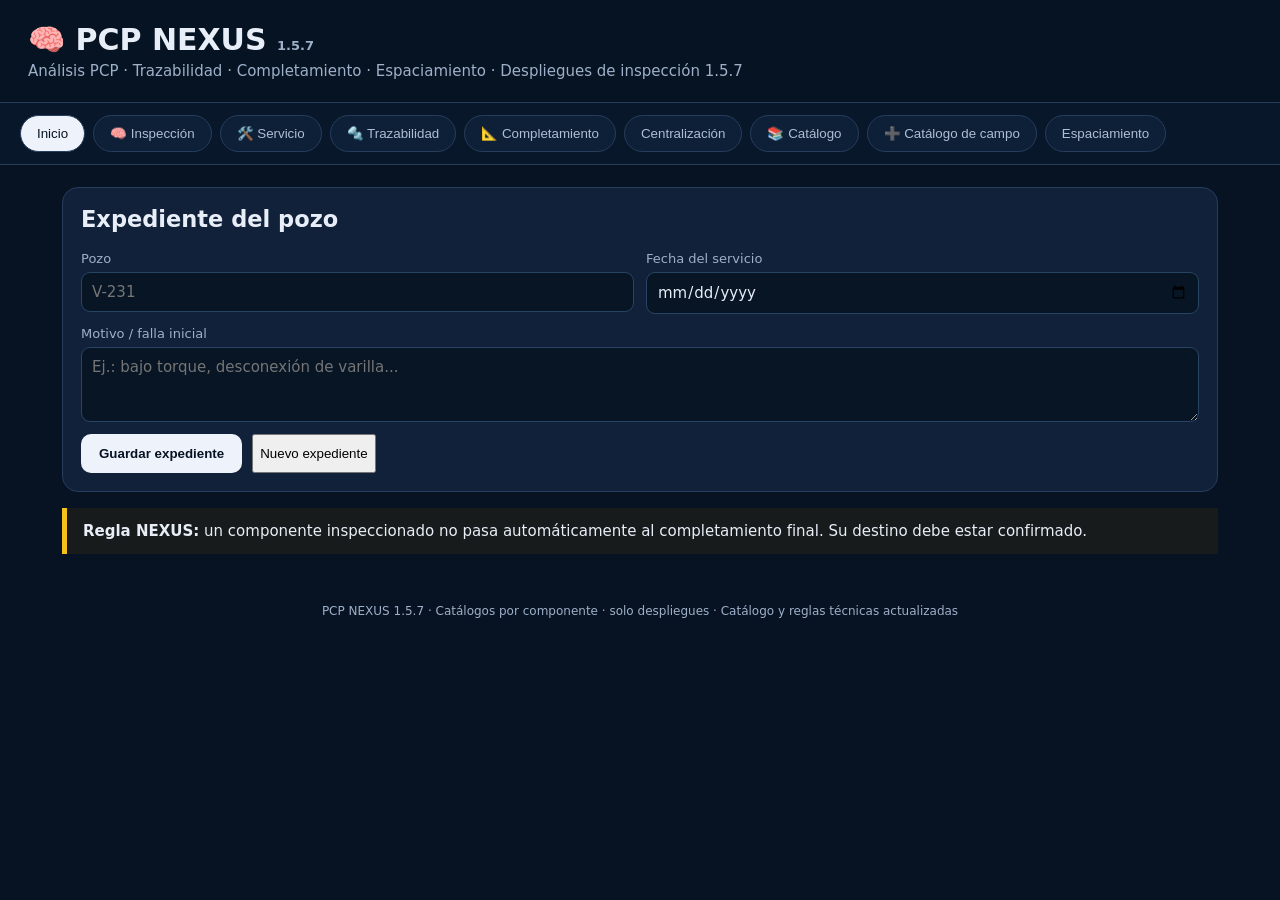
==== commit 460c4d9d: "Add files via upload" ====
--- a/index.html
+++ b/index.html
@@ -31,6 +31,11 @@
 <h2>📚 Catálogo técnico PCP NEXUS</h2>
 <p class="small">Biblioteca de componentes y configuraciones verificadas. No convierte automáticamente un componente inspeccionado en componente instalado.</p>
 <div class="grid">
+<div class="card"><h3>Cabezales de pozo</h3>
+<p>Fabricantes verificados: <b>Weatherford</b> y <b>NETZSCH</b>.</p>
+<p><b>Weatherford:</b> Mini-G (NanoG), MG-1500, MGX / MG-2000, N11-30 y N11-35.</p>
+<p><b>NETZSCH:</b> NDH 060 DH 33 - MBD, NDH 075 DH 33 - MBD y NDH 075 DH 37 - MBD.</p>
+<p class="small">Cada fabricante y modelo mantiene su propia ficha técnica. No se mezclan modelos entre fabricantes.</p></div>
 <div class="card"><h3>Anclas anti-torque</h3><p>Fabricantes comerciales registrados: <b>ATA, Advantage, Torque Stopper y SHARPE</b>.</p><p>Configuraciones prioritarias: casing <b>5-1/2&quot;</b> con conexión <b>2-7/8&quot; EUE</b> y casing <b>7&quot;</b> con conexión <b>3-1/2&quot; EUE</b>. Se permiten otras configuraciones únicamente cuando estén verificadas.</p></div>
 <div class="card"><h3>Separador de gas</h3><p>Fabricantes registrados: <b>Premium</b> y <b>EOT</b>.</p><p>Modelos registrados: <b>Eccentric</b> y <b>Spiral Jet</b>.</p><p>Las medidas/configuraciones se seleccionan por separado y pueden ampliarse desde el catálogo.</p></div>
 <div class="card"><h3>Varillas de bombeo</h3><p>Configuración habitual registrada: <b>1&quot; × 25 ft por varilla</b>.</p></div>
@@ -43,7 +48,7 @@
 <section id="espaciamiento" class="tab"><div class="card"><h2>Espaciamiento</h2><div class="row"><div class="field"><label>Profundidad de referencia</label><input type="number"></div><div class="field"><label>Longitud / ajuste</label><input type="number"></div></div><div class="notice">Los cálculos definitivos deben utilizar los datos reales del reporte y las reglas de espaciamiento definidas para el pozo.</div></div></section>
 <section id="catalogo_dinamico" class="tab"><div class="card">
 <h2>Catálogo evolutivo por componente</h2>
-<p class="small">Agregar fabricante, modelo o medida/configuración nuevos sin mezclarlos entre componentes.</p>
+<p class="small">Agregar fabricante, modelo o medida/configuración nuevos sin mezclarlos entre componentes. <b>Los datos ingresados manualmente quedan guardados en este dispositivo y pasan a ser opciones desplegables para futuras inspecciones.</b></p>
 <div class="grid">
 <div class="field"><label>Componente</label><select id="catComponent"></select></div>
 <div class="field"><label>Fabricante nuevo</label><input id="catManufacturer"></div>
@@ -60,7 +65,7 @@
 </div>
 <script>
 const components=[
-['superficie','Cabezal de pozo',['Fabricante','Modelo','Serial','Relación de poleas','Ø eje hueco','Ø poleas','Correas','Carga máxima'],'Correcto ajuste de correas;Pastilla de freno/caliper operativos;Buen nivel y estado del aceite;Empaques stuffing box operativos;Buen estado de guardas externas;Tornillería completa y ajustada;Libre giro del eje del cabezal;Grasa de potencia/seguridad;Ausencia de fugas y/o filtraciones'],
+['superficie','Cabezal de pozo',['Fabricante','Modelo','Serial','Torque máximo nominal','Carga axial máxima','Capacidad dinámica del rodamiento','Velocidad máxima','Relación de poleas','Ø eje hueco','Ø poleas','Correas','Carga máxima'],'Correcto ajuste de correas;Pastilla de freno/caliper operativos;Buen nivel y estado del aceite;Empaques stuffing box operativos;Buen estado de guardas externas;Tornillería completa y ajustada;Libre giro del eje del cabezal;Grasa de potencia/seguridad;Ausencia de fugas y/o filtraciones'],,
 ['superficie','Motor eléctrico',['Fabricante','Modelo','Serial','Potencia','Corriente','Ø poleas','RPM','Voltaje'],'Correcto ajuste en bornera/terminales;Ausencia de humedad caja de conexión;Ausencia de sulfato en conexiones;Conexión de puesta a tierra;Ausencia de puntos calientes/cortos;Buen estado de carcasa/cuerpo;Buen estado de guarda del ventilador;Ruidos anormales;Libre giro del eje del motor'],
 ['superficie','Variador de frecuencia',['Fabricante','Modelo','Serial','Potencia','Relación','Voltaje','Amp','Temporizador'],'Correcto estado/ajuste en conexiones;Ventiladores/extractores operativos;Ausencia de puntos calientes/cortos;Iluminación interna;Conexión de puesta a tierra;Verificación de límite de alto torque;Verificación de límite de bajo torque;Programación correcta;Verificación de rampas acel./desacel.'],
 ['fondo','Estator',['Fabricante','Modelo','Serial','Elastómero','Conexión'],'Roscas/conexiones operativas;Ausencia de corrosión externa;Elastómero sin hinchamiento;Elastómero sin desgarro;Ausencia de burbujas de gas;Presencia de sólidos/incrustaciones;Sin obstrucción de intake a descarga'],
@@ -80,6 +85,7 @@
 };
 
 const NX_MANUFACTURERS={
+  'Cabezal de pozo':['Weatherford','NETZSCH'],
   'Ancla anti-torque 1':['ATA','Advantage','Torque Stopper','SHARPE'],
   'Ancla anti-torque 2':['ATA','Advantage','Torque Stopper','SHARPE'],
   'Estator':['NETZSCH'],
@@ -87,8 +93,8 @@
   'Separador de gas':['Premium','EOT'],
   'Rod Guide / Centralizador':[],
   'Check valve / Seating nipple':[],
-  'Motor eléctrico':['Weatherford','NETZSCH'],
-  'Variador de frecuencia':['Weatherford'],
+  'Motor eléctrico':[],
+  'Variador de frecuencia':[],
   'Barra lisa':[],
   'Varillas de bombeo':[]
 };
@@ -108,10 +114,81 @@
 const NX_BAR_MEASURES=['1-1/2" × pin 1"','1-1/4" × pin 7/8"'];
 const NX_ANCHOR_CONFIGS=['Casing 5-1/2" × conexión 2-7/8" EUE','Casing 7" × conexión 3-1/2" EUE'];
 
+
+const NX_HEAD_MODELS={
+  'Weatherford':[
+    'Mini-G (NanoG)',
+    'MG-1500',
+    'MGX / MG-2000',
+    'N11-30',
+    'N11-35'
+  ],
+  'NETZSCH':[
+    'NDH 060 DH 33 - MBD',
+    'NDH 075 DH 33 - MBD',
+    'NDH 075 DH 37 - MBD'
+  ]
+};
+
+const NX_HEAD_SPECS={
+  'Weatherford':{
+    'Mini-G (NanoG)':{
+      'Torque máximo nominal':'375 a 500 lbf-ft',
+      'Carga axial máxima (Lifting Capacity)':'4.0 toneladas (8,800 lb)',
+      'Capacidad dinámica del rodamiento':'~99,902 lbf',
+      'Velocidad máxima':'500 RPM'
+    },
+    'MG-1500':{
+      'Torque máximo nominal':'1,500 lbf-ft (2,034 N·m)',
+      'Carga axial máxima (Lifting Capacity)':'12.0 toneladas (26,455 lb)',
+      'Capacidad dinámica del rodamiento':'150,622 lbf (670,000 N)',
+      'Velocidad máxima':'500 RPM'
+    },
+    'MGX / MG-2000':{
+      'Torque máximo nominal':'2,000 lbf-ft (2,712 N·m)',
+      'Carga axial máxima (Lifting Capacity)':'22.0 toneladas (configuración opcional)',
+      'Capacidad dinámica del rodamiento':'350,702 lbf (1,560,000 N)',
+      'Velocidad máxima':'500 RPM'
+    },
+    'N11-30':{
+      'Tamaño nominal tubing':'2 7/8 pulgadas',
+      'OD tubing':'2.875 in (73.02 mm)',
+      'Conexión estándar':'2 7/8"-8 EUE',
+      'ID agujero de sello':'2.312 in (58.72 mm)',
+      'Longitud mínima superficie de sello':'1.728 in (43.89 mm)',
+      'Grados de material comunes':'J55, L80, N80, P110',
+      'Aplicación típica':'Bombas de inserción de 2" o 2 1/2"'
+    },
+    'N11-35':{
+      'Tamaño nominal tubing':'3 1/2 pulgadas',
+      'OD tubing':'3.500 in (88.90 mm)',
+      'Conexión estándar':'3 1/2"-8 EUE',
+      'ID agujero de sello':'2.750 in (69.85 mm)',
+      'Longitud mínima superficie de sello':'1.728 in (43.89 mm)',
+      'Grados de material comunes':'J55, L80, N80, P110',
+      'Aplicación típica':'Bombas de gran volumen o inserción de 2 3/4"'
+    }
+  },
+  'NETZSCH':{
+    'NDH 060 DH 33 - MBD':{},
+    'NDH 075 DH 33 - MBD':{},
+    'NDH 075 DH 37 - MBD':{}
+  }
+};
+
+const NX_HEAD_MANUFACTURERS=['Weatherford','NETZSCH'];
+
+const NX_HEAD_MATERIAL_GRADES=[
+  'Weatherford HD',
+  'N97 (UHS)',
+  'T66 / XD',
+  '2B'
+];
+
 function htmlEscape(s){return String(s).replace(/&/g,'&amp;').replace(/</g,'&lt;').replace(/>/g,'&gt;').replace(/\"/g,'&quot;').replace(/'/g,'&#039;');}
 
 function nxManufacturerField(c,i){
-  const opts=NX_MANUFACTURERS[c[1]]||[];
+  const opts=(c[1]==='Cabezal de pozo') ? NX_HEAD_MANUFACTURERS : (NX_MANUFACTURERS[c[1]]||[]);
   const options=opts.map(x=>`<option value="${htmlEscape(x)}">${htmlEscape(x)}</option>`).join('');
   return `
     <div class="field">
@@ -130,6 +207,15 @@
 }
 
 function nxModelField(c,i){
+  if(c[1]==='Cabezal de pozo'){
+    return `<div class="field"><label>Modelo de cabezal</label>
+      <select id="headModel_${i}" data-comp="${i}" data-field="Modelo">
+        <option value="">Seleccionar fabricante primero</option>
+      </select></div>
+      <div class="field"><label>Ficha / especificaciones del modelo</label>
+        <div id="headSpecs_${i}" class="notice small">Seleccione fabricante y modelo.</div>
+      </div>`;
+  }
   if(c[1]==='Separador de gas'){
     return `<div class="field"><label>Modelo</label>
       <select id="separatorModel_${i}" data-comp="${i}" data-field="Modelo">
@@ -141,102 +227,69 @@
       </select></div>`;
   }
   if(c[1]==='Varillas de bombeo'){
-    return `<div class="field"><label>Diámetro / longitud por varilla</label>
-      <select data-comp="${i}" data-field="Longitud por varilla">
-        <option value="">Seleccionar configuración</option>
-        ${NX_ROD_MEASURES.map(x=>`<option>${htmlEscape(x)}</option>`).join('')}
-        <option value="__manual">✍️ Otra / ingreso manual</option>
-      </select></div>
-      <div class="field"><label>Grado</label>
-      <select data-comp="${i}" data-field="Grado">
-        <option value="">Seleccionar grado</option>
-        ${NX_ROD_GRADES.map(x=>`<option>${htmlEscape(x)}</option>`).join('')}
-        <option value="__manual">✍️ Otro / ingreso manual</option>
-      </select></div>`;
+    return `<div class="field"><label>Diámetro</label><input data-comp="${i}" data-field="Diámetro" value="1" inputmode="decimal"></div>
+      <div class="field"><label>Longitud por varilla</label><select data-comp="${i}" data-field="Longitud por varilla"><option value="">Seleccionar</option><option>25 ft</option><option value="__manual">✍️ Otra / ingreso manual</option></select></div>
+      <div class="field"><label>Grado / marca</label><select data-comp="${i}" data-field="Grado"><option value="">Seleccionar</option><option value="__manual">✍️ Otro / ingreso manual</option></select></div>`;
   }
   if(c[1]==='Barra lisa'){
-    return `<div class="field"><label>Medida / configuración</label>
-      <select data-comp="${i}" data-field="Medida / configuración">
-        <option value="">Seleccionar configuración</option>
-        ${NX_BAR_MEASURES.map(x=>`<option>${htmlEscape(x)}</option>`).join('')}
-      </select></div>`;
+    return `<div class="field"><label>Medida / configuración</label><select data-comp="${i}" data-field="Medida / configuración"><option value="">Seleccionar</option>${(NX_BAR_MEASURES||[]).map(x=>`<option>${htmlEscape(x)}</option>`).join('')}<option value="__manual">✍️ Otra / ingreso manual</option></select></div>`;
   }
   if(c[1].startsWith('Ancla anti-torque')){
     return `<div class="field"><label>Modelo / referencia</label><input data-comp="${i}" data-field="Modelo" placeholder="Registrar modelo verificable"></div>
-      <div class="field"><label>Medida / configuración</label>
-      <select data-comp="${i}" data-field="Medida / configuración">
-        <option value="">Seleccionar configuración</option>
-        ${NX_ANCHOR_CONFIGS.map(x=>`<option>${htmlEscape(x)}</option>`).join('')}
-        <option value="__manual">✍️ Otra / ingreso manual</option>
-      </select></div>`;
+      <div class="field"><label>Medida / configuración</label><select data-comp="${i}" data-field="Medida / configuración"><option value="">Seleccionar</option>${(NX_ANCHOR_CONFIGS||[]).map(x=>`<option>${htmlEscape(x)}</option>`).join('')}<option value="__manual">✍️ Otra / ingreso manual</option></select></div>`;
   }
   const opts=NX_MODELS[c[1]]||[];
-  if(!opts.length){
-    return `<div class="field"><label>Modelo / referencia</label><input data-comp="${i}" data-field="Modelo" placeholder="Ingresar manualmente si no existe en catálogo"></div>`;
-  }
-  return `<div class="field"><label>Modelo / referencia</label>
-    <select data-comp="${i}" data-field="Modelo">
-      <option value="">Seleccionar modelo</option>
-      ${opts.map(x=>`<option value="${htmlEscape(x)}">${htmlEscape(x)}</option>`).join('')}
-      <option value="__manual">✍️ Otro / ingreso manual</option>
-    </select></div>
-    <div class="field nx-manual-model" id="manualModel_${i}" style="display:none">
-      <label>Modelo / referencia (manual)</label>
-      <input data-comp="${i}" data-field="Modelo_manual" placeholder="Escriba el modelo o referencia">
-    </div>`;
-}
-
+  if(!opts.length) return `<div class="field"><label>Modelo / referencia</label><input data-comp="${i}" data-field="Modelo" placeholder="Ingresar manualmente si no existe en catálogo"></div>`;
+  return `<div class="field"><label>Modelo / referencia</label><select data-comp="${i}" data-field="Modelo"><option value="">Seleccionar modelo</option>${opts.map(x=>`<option value="${htmlEscape(x)}">${htmlEscape(x)}</option>`).join('')}<option value="__manual">✍️ Otro / ingreso manual</option></select></div>
+    <div class="field nx-manual-model" id="manualModel_${i}" style="display:none"><label>Modelo / referencia (manual)</label><input data-comp="${i}" data-field="Modelo_manual" placeholder="Escriba el modelo o referencia"></div>`;
+}
 
 function build(){
   const box=document.getElementById('components');
+  if(!box)return;
   box.innerHTML='';
   components.forEach((c,i)=>{
-    let card=document.createElement('div');
+    const card=document.createElement('div');
     card.className='card component';
-    let fields='';
-    fields += nxManufacturerField(c,i);
-    let specialAdded=false;
+    let fields=nxManufacturerField(c,i);
     for(const x of c[2]){
-      if(x==='Fabricante') continue;
-      if((x==='Modelo' || x==='Medida / configuración' || (c[1]==='Varillas de bombeo' && (x==='Longitud por varilla'||x==='Grado'))) && !specialAdded){
-        fields += nxModelField(c,i); specialAdded=true; continue;
-      }
-      if(x==='Modelo' || x==='Medida / configuración' || (c[1]==='Varillas de bombeo' && (x==='Longitud por varilla'||x==='Grado'))) continue;
-      fields += `<div class="field"><label>${x}</label><input data-comp="${i}" data-field="${x}"></div>`;
+      if(x==='Fabricante')continue;
+      if(x==='Modelo'){fields+=nxModelField(c,i);continue;}
+      fields+=`<div class="field"><label>${htmlEscape(x)}</label><input data-comp="${i}" data-field="${htmlEscape(x)}"></div>`;
     }
-    let cond=c[3].split(';').map((x,j)=>`<div class="row"><div class="field"><label>${x}</label><select data-comp="${i}" data-cond="${j}"><option selected>NA</option><option>SI</option><option>NO</option></select></div></div>`).join('');
-    card.innerHTML=`<div class="title"><h3>${c[1]}</h3><span class="badge">${c[0].toUpperCase()}</span></div><h4>DATOS DE PLACA</h4><div class="grid">${fields}</div><h4>CONDICIÓN</h4><div class="grid">${cond}</div><div class="field"><label>Observaciones</label><textarea data-comp="${i}" data-obs></textarea></div><div class="row"><div class="field"><label>Estado</label><select data-comp="${i}" data-state><option>NO DETERMINADO</option><option>OPERATIVO</option><option>NO OPERATIVO</option></select></div><div class="field"><label>Motivo si no está operativo</label><input data-comp="${i}" data-reason></div></div>`;
+    const cond=c[3].split(';').map((x,j)=>`<div class="row"><div class="field"><label>${htmlEscape(x)}</label><select data-comp="${i}" data-cond="${j}"><option selected>NA</option><option>SI</option><option>NO</option></select></div></div>`).join('');
+    card.innerHTML=`<div class="title"><h3>${htmlEscape(c[1])}</h3><span class="badge">${c[0].toUpperCase()}</span></div><h4>DATOS DE PLACA / IDENTIFICACIÓN</h4><div class="grid">${fields}</div><h4>CONDICIÓN</h4><div class="grid">${cond}</div><div class="field"><label>Observaciones</label><textarea data-comp="${i}" data-obs></textarea></div><div class="row"><div class="field"><label>Estado</label><select data-comp="${i}" data-state><option>NO DETERMINADO</option><option>OPERATIVO</option><option>NO OPERATIVO</option></select></div><div class="field"><label>Motivo si no está operativo</label><input data-comp="${i}" data-reason></div></div>`;
     box.appendChild(card);
+
     const maker=card.querySelector('[data-field="Fabricante"]');
-    if(maker && maker.tagName==='SELECT'){
-      maker.addEventListener('change',()=>{
-        const m=card.querySelector('#manualMaker_'+i);
-        if(m)m.style.display=maker.value==='__manual'?'flex':'none';
-      });
-    }
-    if(c[1]==='Separador de gas'){
-      const maker=card.querySelector('[data-field="Fabricante"]');
-      const sm=card.querySelector('#separatorModel_'+i);
-      const ss=card.querySelector('#separatorMeasure_'+i);
-      if(maker && sm){
+    if(c[1]==='Cabezal de pozo'){
+      const hm=card.querySelector('#headModel_'+i), hs=card.querySelector('#headSpecs_'+i);
+      if(maker&&hm){
         maker.addEventListener('change',()=>{
-          const list=NX_SEPARATOR_MODELS[maker.value]||[];
-          sm.innerHTML='<option value="">Seleccionar modelo</option>'+list.map(x=>`<option>${htmlEscape(x)}</option>`).join('')+'<option value="__manual">✍️ Otro / ingreso manual</option>';
-          ss.innerHTML='<option value="">Seleccionar modelo primero</option>';
+          const list=nxAllModels(c[1],maker.value);
+          hm.innerHTML='<option value="">Seleccionar modelo</option>'+list.map(x=>`<option>${htmlEscape(x)}</option>`).join('')+'<option value="__manual">✍️ Otro / ingreso manual</option>';
+          hs.innerHTML='Seleccione fabricante y modelo.';
         });
-        sm.addEventListener('change',()=>{
-          const list=(NX_SEPARATOR_MEASURES[maker.value]||{})[sm.value]||[];
-          ss.innerHTML='<option value="">Seleccionar medida</option>'+list.map(x=>`<option>${htmlEscape(x)}</option>`).join('')+'<option value="__manual">✍️ Otra / ingreso manual</option>';
+        hm.addEventListener('change',()=>{
+          const specs=(NX_HEAD_SPECS[maker.value]||{})[hm.value]||{};
+          const entries=Object.entries(specs);
+          hs.innerHTML=entries.length?'<b>Especificaciones verificadas:</b><br>'+entries.map(([k,v])=>`<div><b>${htmlEscape(k)}:</b> ${htmlEscape(v)}</div>`).join(''):'<span>No hay especificaciones técnicas adicionales cargadas para este modelo.</span>';
         });
       }
     }
+    if(maker&&maker.tagName==='SELECT')maker.addEventListener('change',()=>{const m=card.querySelector('#manualMaker_'+i);if(m)m.style.display=maker.value==='__manual'?'flex':'none';});
+
+    if(c[1]==='Separador de gas'){
+      const sm=card.querySelector('#separatorModel_'+i), ss=card.querySelector('#separatorMeasure_'+i);
+      if(maker&&sm){
+        maker.addEventListener('change',()=>{const list=nxAllModels(c[1],maker.value);sm.innerHTML='<option value="">Seleccionar modelo</option>'+list.map(x=>`<option>${htmlEscape(x)}</option>`).join('')+'<option value="__manual">✍️ Otro / ingreso manual</option>';ss.innerHTML='<option value="">Seleccionar modelo primero</option>';});
+        sm.addEventListener('change',()=>{const list=nxAllMeasures(c[1],maker.value,sm.value);ss.innerHTML='<option value="">Seleccionar medida</option>'+list.map(x=>`<option>${htmlEscape(x)}</option>`).join('')+'<option value="__manual">✍️ Otra / ingreso manual</option>';});
+      }
+    }
+    const measure=card.querySelector('[data-field="Medida / configuración"]');
+    if(measure&&measure.tagName==='SELECT')measure.addEventListener('change',()=>{let boxm=card.querySelector('[data-field="Medida_manual"]');if(measure.value==='__manual'&&!boxm){const wrap=document.createElement('div');wrap.className='field';wrap.innerHTML='<label>Medida / configuración (manual)</label><input data-comp="'+i+'" data-field="Medida_manual" placeholder="Escriba la medida/configuración">';measure.closest('.field').after(wrap);}else if(measure.value!=='__manual'&&boxm)boxm.closest('.field').remove();});
     const model=card.querySelector('[data-field="Modelo"]');
-    if(model && model.tagName==='SELECT'){
-      model.addEventListener('change',()=>{
-        const m=card.querySelector('#manualModel_'+i);
-        if(m)m.style.display=model.value==='__manual'?'flex':'none';
-      });
-    }
+    if(model&&model.tagName==='SELECT')model.addEventListener('change',()=>{const m=card.querySelector('#manualModel_'+i);if(m)m.style.display=model.value==='__manual'?'flex':'none';});
   });
 }
 
@@ -274,44 +327,186 @@
 const cat=document.getElementById('catComponent');
 if(cat) cat.innerHTML=components.map(c=>`<option>${htmlEscape(c[1])}</option>`).join('');
 
+
+/* =========================================================
+   CATÁLOGO EVOLUTIVO PERSISTENTE — PCP NEXUS 1.5.7
+   Todo fabricante/modelo/medida ingresado manualmente queda
+   guardado en el navegador y vuelve a aparecer como opción.
+   ========================================================= */
+
+const NX_CATALOG_KEY='nexusPersistentCatalog157';
+
+function nxLoadPersistentCatalog(){
+  try{
+    const saved=JSON.parse(localStorage.getItem(NX_CATALOG_KEY)||'{}');
+    return saved && typeof saved==='object' ? saved : {};
+  }catch(e){ return {}; }
+}
+let NX_USER_CATALOG=nxLoadPersistentCatalog();
+
+function nxEnsureCatalog(component){
+  if(!NX_USER_CATALOG[component]){
+    NX_USER_CATALOG[component]={fabricantes:[],modelos:{},medidas:{}};
+  }
+  return NX_USER_CATALOG[component];
+}
+
+function nxPersistCatalog(){
+  localStorage.setItem(NX_CATALOG_KEY,JSON.stringify(NX_USER_CATALOG));
+}
+
+function nxAllManufacturers(component){
+  const base=(component==='Cabezal de pozo') ? NX_HEAD_MANUFACTURERS : (NX_MANUFACTURERS[component]||[]);
+  const user=nxEnsureCatalog(component).fabricantes||[];
+  return [...new Set([...base,...user])];
+}
+
+function nxAllModels(component,manufacturer){
+  if(component==='Cabezal de pozo'){
+    const base=(NX_HEAD_MODELS[manufacturer]||[]);
+    const user=(nxEnsureCatalog(component).modelos[manufacturer]||[]);
+    return [...new Set([...base,...user])];
+  }
+  if(component==='Separador de gas'){
+    const base=(NX_SEPARATOR_MODELS[manufacturer]||[]);
+    const user=(nxEnsureCatalog(component).modelos[manufacturer]||[]);
+    return [...new Set([...base,...user])];
+  }
+  const base=(NX_MODELS[component]||[]);
+  const user=(nxEnsureCatalog(component).modelos[manufacturer]||[]);
+  return [...new Set([...base,...user])];
+}
+
+function nxAllMeasures(component,manufacturer,model){
+  if(component==='Separador de gas'){
+    const base=((NX_SEPARATOR_MEASURES[manufacturer]||{})[model]||[]);
+    const user=(nxEnsureCatalog(component).medidas[manufacturer+'|'+model]||[]);
+    return [...new Set([...base,...user])];
+  }
+  const user=(nxEnsureCatalog(component).medidas[manufacturer+'|'+model]||[]);
+  let base=[];
+  if(component==='Barra lisa') base=NX_BAR_MEASURES||[];
+  if(component==='Rod Guide / Centralizador') base=[
+    'Guía inyectada · 3-1/2"',
+    'Guía inyectada · 2-7/8"',
+    'Guía bipartida · 3-1/2"',
+    'Guía bipartida · 2-7/8"'
+  ];
+  return [...new Set([...base,...user])];
+}
+
+function nxAddPersistentManufacturer(component,value){
+  value=(value||'').trim();
+  if(!value)return;
+  const cat=nxEnsureCatalog(component);
+  if(!cat.fabricantes.includes(value))cat.fabricantes.push(value);
+  nxPersistCatalog();
+}
+
+function nxAddPersistentModel(component,manufacturer,value){
+  value=(value||'').trim();
+  manufacturer=(manufacturer||'').trim();
+  if(!value || !manufacturer)return;
+  const cat=nxEnsureCatalog(component);
+  if(!cat.modelos[manufacturer])cat.modelos[manufacturer]=[];
+  if(!cat.modelos[manufacturer].includes(value))cat.modelos[manufacturer].push(value);
+  nxPersistCatalog();
+}
+
+function nxAddPersistentMeasure(component,manufacturer,model,value){
+  value=(value||'').trim();
+  if(!value)return;
+  const cat=nxEnsureCatalog(component);
+  const key=(manufacturer||'')+'|'+(model||'');
+  if(!cat.medidas[key])cat.medidas[key]=[];
+  if(!cat.medidas[key].includes(value))cat.medidas[key].push(value);
+  nxPersistCatalog();
+}
+
+/* Agrega automáticamente al catálogo cualquier valor elegido mediante
+   "Otro / ingreso manual". */
+function nxRegisterManualCatalogValues(component,index,card){
+  const maker=card.querySelector('[data-field="Fabricante"]');
+  const makerManual=card.querySelector('[data-field="Fabricante_manual"]');
+  let manufacturer=maker?.value||'';
+  if(manufacturer==='__manual'){
+    manufacturer=(makerManual?.value||'').trim();
+    if(manufacturer) nxAddPersistentManufacturer(component,manufacturer);
+  }
+
+  const model=card.querySelector('[data-field="Modelo"]');
+  const modelManual=card.querySelector('[data-field="Modelo_manual"]');
+  let modelValue=model?.value||'';
+  if(modelValue==='__manual'){
+    modelValue=(modelManual?.value||'').trim();
+    if(modelValue) nxAddPersistentModel(component,manufacturer,modelValue);
+  }
+
+  const measure=card.querySelector('[data-field="Medida / configuración"]');
+  if(measure){
+    let measureValue=measure.value||'';
+    if(measureValue==='__manual'){
+      const manualMeasure=card.querySelector('[data-field="Medida_manual"]');
+      measureValue=(manualMeasure?.value||'').trim();
+      if(measureValue) nxAddPersistentMeasure(component,manufacturer,modelValue,measureValue);
+    }
+  }
+}
+
+/* Guarda todos los valores manuales de la inspección antes de guardar expediente. */
+const nxOriginalSave=(typeof save==='function')?save:null;
+save=function(){
+  document.querySelectorAll('.component').forEach((card,i)=>{
+    nxRegisterManualCatalogValues(components[i][1],i,card);
+  });
+  nxRefreshAllCatalogDropdowns();
+  if(nxOriginalSave) nxOriginalSave();
+};
+
+/* Guardado desde la pestaña Catálogo de campo. */
 function saveNewCatalog(){
- const c=document.getElementById("catComponent").value;
- const f=document.getElementById("catManufacturer").value.trim();
- const m=document.getElementById("catModel").value.trim();
- const z=document.getElementById("catMeasure").value.trim();
- if(!window.NX_USER_CATALOG) window.NX_USER_CATALOG={};
- const key=c;
- if(!NX_USER_CATALOG[key]) NX_USER_CATALOG[key]={fabricantes:[],modelos:{},medidas:{}};
- if(f && !NX_USER_CATALOG[key].fabricantes.includes(f)) NX_USER_CATALOG[key].fabricantes.push(f);
- if(f && m){
-   if(!NX_USER_CATALOG[key].modelos[f]) NX_USER_CATALOG[key].modelos[f]=[];
-   if(!NX_USER_CATALOG[key].modelos[f].includes(m)) NX_USER_CATALOG[key].modelos[f].push(m);
- }
- if(m && z){
-   const mk=f||'';
-   if(!NX_USER_CATALOG[key].medidas[mk]) NX_USER_CATALOG[key].medidas[mk]=[];
-   if(!NX_USER_CATALOG[key].medidas[mk].includes(z)) NX_USER_CATALOG[key].medidas[mk].push(z);
- }
- localStorage.setItem('nexusUserCatalog157',JSON.stringify(NX_USER_CATALOG));
- document.getElementById('catalogStatus').textContent='Guardado. El nuevo valor quedará disponible en futuras inspecciones de este componente.';
-}
-window.NX_USER_CATALOG=JSON.parse(localStorage.getItem('nexusUserCatalog157')||'{}');
-}
-
-try{
- const saved=JSON.parse(localStorage.getItem("nexusCatalog157")||"null");
- if(saved){
-  Object.assign(manufacturers,saved.manufacturers||{});
-  Object.assign(models,saved.models||{});
-  Object.assign(measures,saved.measures||{});
- }
-}catch(e){}
-
-function renderCatalogSelects(){
- const sel=document.getElementById("catComponent");
- if(sel) sel.innerHTML=Object.keys(manufacturers).map(c=>`<option>${c}</option>`).join("");
-}
-renderCatalogSelects();
+  const c=document.getElementById("catComponent")?.value||'';
+  const f=document.getElementById("catManufacturer")?.value.trim()||'';
+  const m=document.getElementById("catModel")?.value.trim()||'';
+  const z=document.getElementById("catMeasure")?.value.trim()||'';
+
+  if(!c){return;}
+  if(f) nxAddPersistentManufacturer(c,f);
+  if(f && m) nxAddPersistentModel(c,f,m);
+  if(m && z) nxAddPersistentMeasure(c,f,m,z);
+  else if(!m && z) nxAddPersistentMeasure(c,f,'',z);
+
+  const status=document.getElementById("catalogStatus");
+  if(status) status.textContent="Guardado permanentemente en este dispositivo. Quedará disponible como opción desplegable en futuras inspecciones.";
+  nxRefreshAllCatalogDropdowns();
+  nxRenderCatalogManager();
+}
+
+/* Actualiza fabricantes y cascadas sin borrar lo que ya seleccionó el inspector. */
+function nxRefreshAllCatalogDropdowns(){
+  document.querySelectorAll('.component').forEach((card,i)=>{
+    const component=components[i][1];
+    const maker=card.querySelector('[data-field="Fabricante"]');
+    if(maker && maker.tagName==='SELECT'){
+      const current=maker.value;
+      const opts=nxAllManufacturers(component);
+      maker.innerHTML='<option value="">Seleccionar fabricante</option>'+
+        opts.map(x=>`<option value="${htmlEscape(x)}">${htmlEscape(x)}</option>`).join('')+
+        '<option value="__manual">✍️ Otro / ingreso manual</option>';
+      if(opts.includes(current))maker.value=current;
+      else if(current==='__manual')maker.value='__manual';
+    }
+  });
+}
+
+function nxRenderCatalogManager(){
+  const sel=document.getElementById('catComponent');
+  if(sel && !sel.options.length){
+    sel.innerHTML=components.map(c=>`<option>${htmlEscape(c[1])}</option>`).join('');
+  }
+}
+
+nxRenderCatalogManager();
 
 </script>
 
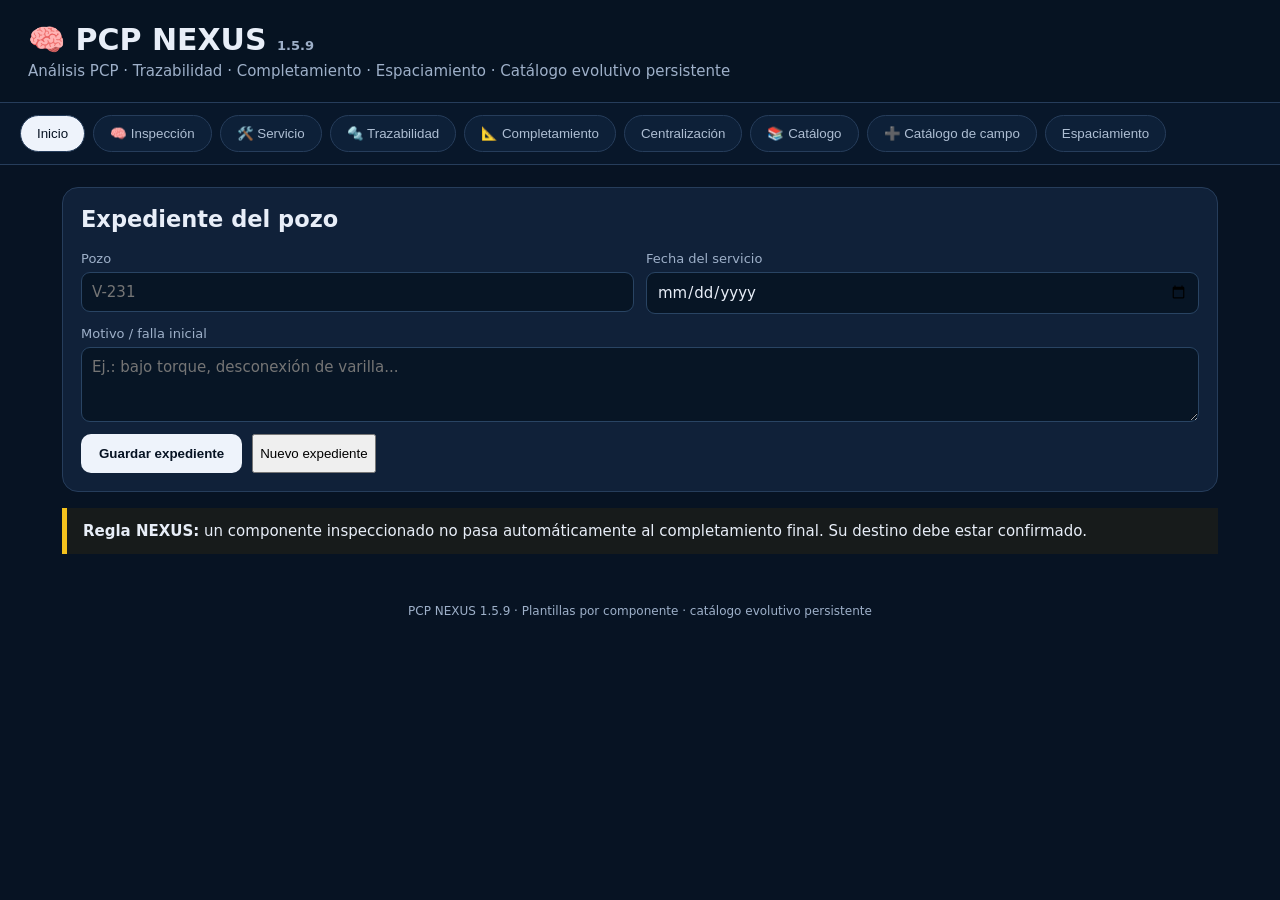
==== commit 890749c1: "Add files via upload" ====
--- a/index.html
+++ b/index.html
@@ -2,7 +2,7 @@
 <html lang="es">
 <head>
 <meta charset="utf-8"><meta name="viewport" content="width=device-width,initial-scale=1">
-<title>PCP NEXUS 1.5.7</title>
+<title>PCP NEXUS 1.5.9</title>
 <style>
 :root{--bg:#071323;--panel:#102139;--panel2:#0b182b;--line:#263d5b;--text:#e8eef8;--muted:#9eb0c9;--accent:#f4c21d;--ok:#36c98f;--danger:#f06d6d}
 *{box-sizing:border-box}body{margin:0;background:var(--bg);color:var(--text);font:15px system-ui,-apple-system,Segoe UI,sans-serif}header{padding:22px 28px;border-bottom:1px solid var(--line);position:sticky;top:0;background:rgba(7,19,35,.96);z-index:5}h1{margin:0;font-size:30px}header p{margin:5px 0 0;color:var(--muted)}nav{display:flex;gap:8px;overflow:auto;padding:12px 20px;border-bottom:1px solid var(--line);background:#08172a}nav button{white-space:nowrap;background:#0d2038;color:#aebed3;border:1px solid var(--line);border-radius:22px;padding:10px 16px;cursor:pointer}nav button.active{background:#eef3fb;color:#071323}main{max-width:1200px;margin:auto;padding:22px}.tab{display:none}.tab.active{display:block}.grid{display:grid;grid-template-columns:repeat(auto-fit,minmax(260px,1fr));gap:14px}.card{background:var(--panel);border:1px solid var(--line);border-radius:16px;padding:18px;margin-bottom:16px}.card h2,.card h3{margin-top:0}.field{display:flex;flex-direction:column;gap:6px;margin-bottom:12px}.field label{color:var(--muted);font-size:13px}.field input,.field select,.field textarea{background:#071525;color:var(--text);border:1px solid #294463;border-radius:9px;padding:10px;font:inherit}.field textarea{min-height:75px;resize:vertical}.row{display:grid;grid-template-columns:repeat(2,minmax(0,1fr));gap:12px}.component{border-left:4px solid var(--accent)}.component .title{display:flex;justify-content:space-between;align-items:center;gap:10px}.badge{padding:5px 9px;border-radius:99px;background:#17304f;color:#bfd0e5;font-size:12px}.ok{color:var(--ok)}.danger{color:var(--danger)}button.primary{background:#eef3fb;color:#071323;border:0;border-radius:10px;padding:12px 18px;font-weight:700;cursor:pointer}.buttonrow{display:flex;gap:10px;flex-wrap:wrap}.notice{border-left:5px solid var(--accent);background:#171b1b;padding:14px 16px;margin-bottom:16px}.small{color:var(--muted);font-size:13px}.photo-grid{display:grid;grid-template-columns:repeat(auto-fill,minmax(150px,1fr));gap:10px}.photo-grid img{width:100%;aspect-ratio:1.2;object-fit:cover;border-radius:10px;border:1px solid var(--line)}table{width:100%;border-collapse:collapse}th,td{padding:10px;border-bottom:1px solid var(--line);text-align:left}th{color:var(--muted);font-weight:600}@media(max-width:650px){.row{grid-template-columns:1fr}main{padding:14px}}
@@ -14,8 +14,18 @@
 
 </head>
 <body>
-<header><h1>🧠 PCP NEXUS <span class="small">1.5.7</span></h1><p>Análisis PCP · Trazabilidad · Completamiento · Espaciamiento · Despliegues de inspección 1.5.7</p></header>
-<nav id="nav"></nav>
+<header><h1>🧠 PCP NEXUS <span class="small">1.5.9</span></h1><p>Análisis PCP · Trazabilidad · Completamiento · Espaciamiento · Catálogo evolutivo persistente</p></header>
+<nav id="nav">
+<button class="active" onclick="show('inicio',this)">Inicio</button>
+<button onclick="show('inspeccion',this)">🧠 Inspección</button>
+<button onclick="show('servicio',this)">🛠️ Servicio</button>
+<button onclick="show('trazabilidad',this)">🔩 Trazabilidad</button>
+<button onclick="show('completamiento',this)">📐 Completamiento</button>
+<button onclick="show('centralizacion',this)">Centralización</button>
+<button onclick="show('catalogo',this)">📚 Catálogo</button>
+<button onclick="show('catalogo_dinamico',this)">➕ Catálogo de campo</button>
+<button onclick="show('espaciamiento',this)">Espaciamiento</button>
+</nav>
 <main>
 <section id="inicio" class="tab active"><div class="card"><h2>Expediente del pozo</h2><div class="row"><div class="field"><label>Pozo</label><input id="pozo" placeholder="V-231"></div><div class="field"><label>Fecha del servicio</label><input id="fecha" type="date"></div></div><div class="field"><label>Motivo / falla inicial</label><textarea id="falla" placeholder="Ej.: bajo torque, desconexión de varilla..."></textarea></div><div class="buttonrow"><button class="primary" onclick="save()">Guardar expediente</button><button onclick="resetAll()">Nuevo expediente</button></div></div><div class="notice"><b>Regla NEXUS:</b> un componente inspeccionado no pasa automáticamente al completamiento final. Su destino debe estar confirmado.</div></section>
 <section id="inspeccion" class="tab"><div class="card"><h2>Inspección de equipos PCP</h2><p class="small">Cada bloque reproduce conceptualmente la estructura del GTS-F-19. Esta versión es exclusivamente para probar despliegues: no solicita ni adjunta fotografías.</p><div class="notice"><b>Regla de captura 1.5.5:</b> los campos numéricos aceptan únicamente valores numéricos. Las casillas de condición se diligencian exclusivamente con <b>SI / NO / NA</b>. NEXUS no completa, infiere ni aproxima datos de placa ilegibles. Si un dato de placa no es claramente visible, registrar <b>“No legible”</b> y solicitar nueva evidencia o ingreso manual.</div></div><div id="components"></div></section>
@@ -47,8 +57,8 @@
 </section>
 <section id="espaciamiento" class="tab"><div class="card"><h2>Espaciamiento</h2><div class="row"><div class="field"><label>Profundidad de referencia</label><input type="number"></div><div class="field"><label>Longitud / ajuste</label><input type="number"></div></div><div class="notice">Los cálculos definitivos deben utilizar los datos reales del reporte y las reglas de espaciamiento definidas para el pozo.</div></div></section>
 <section id="catalogo_dinamico" class="tab"><div class="card">
-<h2>Catálogo evolutivo por componente</h2>
-<p class="small">Agregar fabricante, modelo o medida/configuración nuevos sin mezclarlos entre componentes. <b>Los datos ingresados manualmente quedan guardados en este dispositivo y pasan a ser opciones desplegables para futuras inspecciones.</b></p>
+<h2>Catálogo evolutivo por componente · 1.5.9</h2>
+<p class="small">Agregar fabricante, modelo o medida/configuración nuevos sin mezclarlos entre componentes. <b>Los fabricantes, modelos y medidas/configuraciones ingresados manualmente quedan guardados en este dispositivo y pasan a ser opciones desplegables para futuras inspecciones. Los datos propios de cada equipo (serial, amperaje, potencia, RPM, etc.) permanecen dentro de su expediente y no se convierten en opciones de catálogo.</b></p>
 <div class="grid">
 <div class="field"><label>Componente</label><select id="catComponent"></select></div>
 <div class="field"><label>Fabricante nuevo</label><input id="catManufacturer"></div>
@@ -61,21 +71,21 @@
 </main>
 
 <div style="max-width:1200px;margin:0 auto;padding:12px 22px 28px;color:#9eb0c9;font-size:12px;text-align:center">
-  PCP NEXUS 1.5.7 · Catálogos por componente · solo despliegues · Catálogo y reglas técnicas actualizadas
+  PCP NEXUS 1.5.9 · Plantillas por componente · catálogo evolutivo persistente
 </div>
 <script>
 const components=[
-['superficie','Cabezal de pozo',['Fabricante','Modelo','Serial','Torque máximo nominal','Carga axial máxima','Capacidad dinámica del rodamiento','Velocidad máxima','Relación de poleas','Ø eje hueco','Ø poleas','Correas','Carga máxima'],'Correcto ajuste de correas;Pastilla de freno/caliper operativos;Buen nivel y estado del aceite;Empaques stuffing box operativos;Buen estado de guardas externas;Tornillería completa y ajustada;Libre giro del eje del cabezal;Grasa de potencia/seguridad;Ausencia de fugas y/o filtraciones'],,
-['superficie','Motor eléctrico',['Fabricante','Modelo','Serial','Potencia','Corriente','Ø poleas','RPM','Voltaje'],'Correcto ajuste en bornera/terminales;Ausencia de humedad caja de conexión;Ausencia de sulfato en conexiones;Conexión de puesta a tierra;Ausencia de puntos calientes/cortos;Buen estado de carcasa/cuerpo;Buen estado de guarda del ventilador;Ruidos anormales;Libre giro del eje del motor'],
+['superficie','Cabezal de pozo',['Fabricante','Modelo','Serial','Relación de poleas','Ø eje hueco','Ø poleas','Correas','Carga máxima'],'Correcto ajuste de correas;Pastilla de freno/caliper operativos;Buen nivel y estado del aceite;Empaques stuffing box operativos;Buen estado de guardas externas;Tornillería completa y ajustada;Libre giro del eje del cabezal;Grapa de potencia / seguridad;Ausencia de fugas y/o filtraciones'],
+['superficie','Motor eléctrico',['Fabricante','Modelo','Serial','Potencia','Amperaje','Relación','Poleas','RPM','Voltaje'],'Correcto ajuste en bornera/terminales;Ausencia de humedad caja de conexión;Ausencia de sulfato en conexiones;Conexión de puesta a tierra;Buen estado de carcasa/cuerpo;Buen estado de guarda del ventilador;Ruidos anormales;Libre giro del eje del motor'],
 ['superficie','Variador de frecuencia',['Fabricante','Modelo','Serial','Potencia','Relación','Voltaje','Amp','Temporizador'],'Correcto estado/ajuste en conexiones;Ventiladores/extractores operativos;Ausencia de puntos calientes/cortos;Iluminación interna;Conexión de puesta a tierra;Verificación de límite de alto torque;Verificación de límite de bajo torque;Programación correcta;Verificación de rampas acel./desacel.'],
 ['fondo','Estator',['Fabricante','Modelo','Serial','Elastómero','Conexión'],'Roscas/conexiones operativas;Ausencia de corrosión externa;Elastómero sin hinchamiento;Elastómero sin desgarro;Ausencia de burbujas de gas;Presencia de sólidos/incrustaciones;Sin obstrucción de intake a descarga'],
-['fondo','Rotor',['Fabricante','Modelo','Serial','Size','Conexión'],'Roscas/conexiones operativas;Ausencia de corrosión externa;Ausencia de trabajo de pin;Ausencia de piel de naranja;Ausencia de desgaste/rayaduras;Sin deformaciones;Sin pérdida de cromo'],
+['fondo','Rotor',['Fabricante','Modelo','Serial','Diámetro'],'Roscas/conexiones operativas;Ausencia de corrosión externa;Ausencia de trabajo de pin;Ausencia de piel de naranja;Ausencia de desgaste/rayaduras;Sin deformaciones;Sin pérdida de cromo'],
 ['fondo','Ancla anti-torque 1',['Fabricante','Modelo','Serial','Conexión'],'Roscas/conexiones operativas;Ausencia de corrosión externa;Cuerpo sin golpes/desgaste;Aletas/garras operativas;Ausencia de corrosión en roscas'],
 ['fondo','Ancla anti-torque 2',['Fabricante','Modelo','Serial','Conexión'],'Roscas/conexiones operativas;Ausencia de corrosión externa;Cuerpo sin golpes/desgaste;Aletas/garras operativas;Ausencia de corrosión en roscas'],
 ['fondo','Check valve / Seating nipple',['Fabricante','Modelo','Serial','Conexión'],'Roscas/conexiones operativas;Ausencia de corrosión externa;Cuerpo sin golpes/desgaste;Adecuado asentamiento;Prisioneros en buen estado'],
-['fondo','Separador de gas',['Fabricante','Modelo','Medida / configuración','Serial','Conexión'],'Roscas/conexiones operativas;Ausencia de corrosión externa;Cuerpo sin golpes/desgaste;Prisioneros en buen estado;Interior limpio'],
-['fondo','Barra lisa',['Fabricante','Diámetro','Longitud','Conexión'],'Roscas/conexiones operativas;Ausencia de corrosión;Cuerpo sin desgaste/rajaduras;Ausencia de recubrimiento;Geometría derecha;Grasa antiestática'],
-['fondo','Varillas de bombeo',['Fabricante','Diámetro','Longitud por varilla','Grado','Conexión'],'Roscas/conexiones operativas;Ausencia de corrosión;Ausencia de desgaste/rajaduras;Geometría adecuada;Conexiones en buen estado'],
+['fondo','Separador de gas',['Fabricante','Modelo','Medida','Conexión','Serial'],'Roscas/conexiones operativas;Ausencia de corrosión externa;Cuerpo sin golpes/desgaste;Prisioneros en buen estado;Interior limpio'],
+['fondo','Barra lisa',['Fabricante','Diámetro','Longitud','Conexión'],'Roscas/conexiones operativas;Ausencia de corrosión;Cuerpo sin desgaste/rajaduras;Ausencia de acampanamiento;Geometría derecha;Grapa anti expulsión;Coupling PR desacoplado'],
+['fondo','Varillas de bombeo',['Fabricante','Diámetro','Longitud por varilla','Grado','Conexión'],'Roscas/conexiones operativas;Pines roscados operativos;Ausencia de corrosión;Ausencia de desgaste;Hombros sin desgaste;Couplings operativos;Centralizadores operativos'],
 ['fondo','Rod Guide / Centralizador',['Fabricante','Modelo','Serial','Tipo','Tamaño','Conexión'],'Cuerpo íntegro;Ausencia de desgaste excesivo;Configuración identificada;Compatibilidad con tubing/casing;Conexión en buen estado']
 ];
 
@@ -93,8 +103,8 @@
   'Separador de gas':['Premium','EOT'],
   'Rod Guide / Centralizador':[],
   'Check valve / Seating nipple':[],
-  'Motor eléctrico':[],
-  'Variador de frecuencia':[],
+  'Motor eléctrico':['WESTERN ELECTRIC'],
+  'Variador de frecuencia':['UNICO'],
   'Barra lisa':[],
   'Varillas de bombeo':[]
 };
@@ -108,6 +118,8 @@
   'Premium':{'Eccentric':[],'Spiral Jet':[]},
   'EOT':{'Eccentric':[],'Spiral Jet':[]}
 };
+const NX_CONNECTIONS_GENERAL=['4NU','3-1/2" EUE','2-7/8" EUE'];
+const NX_CONNECTIONS_LIMITED=['3-1/2" EUE','2-7/8" EUE'];
 
 const NX_ROD_GRADES=['Weatherford HD','N97 UHS','T66/XD','2B'];
 const NX_ROD_MEASURES=['1" × 25 ft'];
@@ -128,6 +140,15 @@
     'NDH 075 DH 33 - MBD',
     'NDH 075 DH 37 - MBD'
   ]
+};
+
+const NX_SURFACE_MODELS={
+  'Motor eléctrico':{
+    'WESTERN ELECTRIC':['1D225M-6']
+  },
+  'Variador de frecuencia':{
+    'UNICO':['75-1105 - 75 HP']
+  }
 };
 
 const NX_HEAD_SPECS={
@@ -207,43 +228,59 @@
 }
 
 function nxModelField(c,i){
+  if(c[1]==='Motor eléctrico' || c[1]==='Variador de frecuencia'){
+    return `<div class="field"><label>Modelo</label><select data-comp="${i}" data-field="Modelo"><option value="">Seleccionar fabricante primero</option></select></div>`;
+  }
   if(c[1]==='Cabezal de pozo'){
     return `<div class="field"><label>Modelo de cabezal</label>
       <select id="headModel_${i}" data-comp="${i}" data-field="Modelo">
         <option value="">Seleccionar fabricante primero</option>
-      </select></div>
-      <div class="field"><label>Ficha / especificaciones del modelo</label>
-        <div id="headSpecs_${i}" class="notice small">Seleccione fabricante y modelo.</div>
-      </div>`;
+      </select></div>`;
   }
   if(c[1]==='Separador de gas'){
     return `<div class="field"><label>Modelo</label>
       <select id="separatorModel_${i}" data-comp="${i}" data-field="Modelo">
         <option value="">Seleccionar fabricante primero</option>
       </select></div>
-      <div class="field"><label>Medida / configuración</label>
-      <select id="separatorMeasure_${i}" data-comp="${i}" data-field="Medida / configuración">
+      <div class="field"><label>Medida</label>
+      <select id="separatorMeasure_${i}" data-comp="${i}" data-field="Medida">
         <option value="">Seleccionar modelo primero</option>
+      </select></div>
+      <div class="field"><label>Conexión</label>
+      <select data-comp="${i}" data-field="Conexión">${NX_CONNECTIONS_LIMITED.map(x=>`<option>${htmlEscape(x)}</option>`).join('')}</select></div>`;
+  }
+  if(c[1]==='Rotor'){
+    const base=['1"','1 1/8"'];
+    const user=nxAllMeasures('Rotor','','');
+    const measures=[...new Set([...base,...user])];
+    return `<div class="field"><label>Diámetro / medida del rotor</label>
+      <select data-comp="${i}" data-field="Diámetro">
+        <option value="">Seleccionar medida</option>
+        ${measures.map(x=>`<option value="${htmlEscape(x)}">${htmlEscape(x)}</option>`).join('')}
+        <option value="__manual">✍️ Otra / ingreso manual</option>
       </select></div>`;
+  }
+  if(c[1]==='Ancla anti-torque 1'||c[1]==='Ancla anti-torque 2'){
+    return `<div class="field"><label>Modelo / referencia</label><input data-comp="${i}" data-field="Modelo" placeholder="Registrar modelo verificable"></div>
+      <div class="field"><label>Conexión</label><select data-comp="${i}" data-field="Conexión">${NX_CONNECTIONS_LIMITED.map(x=>`<option>${htmlEscape(x)}</option>`).join('')}</select></div>`;
   }
   if(c[1]==='Varillas de bombeo'){
     return `<div class="field"><label>Diámetro</label><input data-comp="${i}" data-field="Diámetro" value="1" inputmode="decimal"></div>
-      <div class="field"><label>Longitud por varilla</label><select data-comp="${i}" data-field="Longitud por varilla"><option value="">Seleccionar</option><option>25 ft</option><option value="__manual">✍️ Otra / ingreso manual</option></select></div>
-      <div class="field"><label>Grado / marca</label><select data-comp="${i}" data-field="Grado"><option value="">Seleccionar</option><option value="__manual">✍️ Otro / ingreso manual</option></select></div>`;
+      <div class="field"><label>Longitud por varilla</label><select data-comp="${i}" data-field="Longitud por varilla"><option value="25 ft">25 ft</option><option value="__manual">✍️ Otra / ingreso manual</option></select></div>
+      <div class="field"><label>Grado / marca</label><select data-comp="${i}" data-field="Grado"><option value="">Seleccionar</option><option value="__manual">✍️ Otro / ingreso manual</option></select></div>
+      <div class="field"><label>Conexión</label><select data-comp="${i}" data-field="Conexión">${NX_CONNECTIONS_GENERAL.map(x=>`<option>${htmlEscape(x)}</option>`).join('')}</select></div>`;
   }
   if(c[1]==='Barra lisa'){
-    return `<div class="field"><label>Medida / configuración</label><select data-comp="${i}" data-field="Medida / configuración"><option value="">Seleccionar</option>${(NX_BAR_MEASURES||[]).map(x=>`<option>${htmlEscape(x)}</option>`).join('')}<option value="__manual">✍️ Otra / ingreso manual</option></select></div>`;
-  }
-  if(c[1].startsWith('Ancla anti-torque')){
-    return `<div class="field"><label>Modelo / referencia</label><input data-comp="${i}" data-field="Modelo" placeholder="Registrar modelo verificable"></div>
-      <div class="field"><label>Medida / configuración</label><select data-comp="${i}" data-field="Medida / configuración"><option value="">Seleccionar</option>${(NX_ANCHOR_CONFIGS||[]).map(x=>`<option>${htmlEscape(x)}</option>`).join('')}<option value="__manual">✍️ Otra / ingreso manual</option></select></div>`;
+    return `<div class="field"><label>Medida / configuración</label><select data-comp="${i}" data-field="Medida / configuración"><option value="">Seleccionar</option>${(NX_BAR_MEASURES||[]).map(x=>`<option>${htmlEscape(x)}</option>`).join('')}<option value="__manual">✍️ Otra / ingreso manual</option></select></div>
+      <div class="field"><label>Conexión</label><select data-comp="${i}" data-field="Conexión">${NX_CONNECTIONS_GENERAL.map(x=>`<option>${htmlEscape(x)}</option>`).join('')}</select></div>`;
   }
   const opts=NX_MODELS[c[1]]||[];
-  if(!opts.length) return `<div class="field"><label>Modelo / referencia</label><input data-comp="${i}" data-field="Modelo" placeholder="Ingresar manualmente si no existe en catálogo"></div>`;
+  if(!opts.length) return `<div class="field"><label>Modelo / referencia</label><input data-comp="${i}" data-field="Modelo" placeholder="Ingresar manualmente si no existe en catálogo"></div>
+    <div class="field"><label>Conexión</label><select data-comp="${i}" data-field="Conexión">${NX_CONNECTIONS_GENERAL.map(x=>`<option>${htmlEscape(x)}</option>`).join('')}</select></div>`;
   return `<div class="field"><label>Modelo / referencia</label><select data-comp="${i}" data-field="Modelo"><option value="">Seleccionar modelo</option>${opts.map(x=>`<option value="${htmlEscape(x)}">${htmlEscape(x)}</option>`).join('')}<option value="__manual">✍️ Otro / ingreso manual</option></select></div>
+    <div class="field"><label>Conexión</label><select data-comp="${i}" data-field="Conexión">${NX_CONNECTIONS_GENERAL.map(x=>`<option>${htmlEscape(x)}</option>`).join('')}</select></div>
     <div class="field nx-manual-model" id="manualModel_${i}" style="display:none"><label>Modelo / referencia (manual)</label><input data-comp="${i}" data-field="Modelo_manual" placeholder="Escriba el modelo o referencia"></div>`;
 }
-
 function build(){
   const box=document.getElementById('components');
   if(!box)return;
@@ -254,7 +291,13 @@
     let fields=nxManufacturerField(c,i);
     for(const x of c[2]){
       if(x==='Fabricante')continue;
+      // Estos campos son construidos como desplegables/cascadas por nxModelField().
       if(x==='Modelo'){fields+=nxModelField(c,i);continue;}
+      if(x==='Conexión' && ['Separador de gas','Ancla anti-torque 1','Ancla anti-torque 2','Barra lisa','Varillas de bombeo','Rotor'].includes(c[1]))continue;
+      if(c[1]==='Separador de gas' && (x==='Medida' || x==='Conexión'))continue;
+      if(c[1]==='Varillas de bombeo' && ['Diámetro','Longitud por varilla','Grado','Conexión'].includes(x))continue;
+      if(c[1]==='Barra lisa' && (x==='Medida / configuración' || x==='Conexión'))continue;
+      if(c[1].startsWith('Ancla anti-torque') && x==='Conexión')continue;
       fields+=`<div class="field"><label>${htmlEscape(x)}</label><input data-comp="${i}" data-field="${htmlEscape(x)}"></div>`;
     }
     const cond=c[3].split(';').map((x,j)=>`<div class="row"><div class="field"><label>${htmlEscape(x)}</label><select data-comp="${i}" data-cond="${j}"><option selected>NA</option><option>SI</option><option>NO</option></select></div></div>`).join('');
@@ -262,18 +305,35 @@
     box.appendChild(card);
 
     const maker=card.querySelector('[data-field="Fabricante"]');
+    if(c[1]==='Motor eléctrico' || c[1]==='Variador de frecuencia'){
+      const sm=card.querySelector('[data-field="Modelo"]');
+      if(maker&&sm){
+        maker.addEventListener('change',()=>{
+          const list=(NX_SURFACE_MODELS[c[1]]||{})[maker.value]||[];
+          sm.innerHTML='<option value="">Seleccionar modelo</option>'+list.map(x=>`<option>${htmlEscape(x)}</option>`).join('')+'<option value="__manual">✍️ Otro / ingreso manual</option>';
+        });
+      }
+    }
     if(c[1]==='Cabezal de pozo'){
-      const hm=card.querySelector('#headModel_'+i), hs=card.querySelector('#headSpecs_'+i);
+      const hm=card.querySelector('#headModel_'+i);
       if(maker&&hm){
         maker.addEventListener('change',()=>{
           const list=nxAllModels(c[1],maker.value);
           hm.innerHTML='<option value="">Seleccionar modelo</option>'+list.map(x=>`<option>${htmlEscape(x)}</option>`).join('')+'<option value="__manual">✍️ Otro / ingreso manual</option>';
-          hs.innerHTML='Seleccione fabricante y modelo.';
         });
-        hm.addEventListener('change',()=>{
-          const specs=(NX_HEAD_SPECS[maker.value]||{})[hm.value]||{};
-          const entries=Object.entries(specs);
-          hs.innerHTML=entries.length?'<b>Especificaciones verificadas:</b><br>'+entries.map(([k,v])=>`<div><b>${htmlEscape(k)}:</b> ${htmlEscape(v)}</div>`).join(''):'<span>No hay especificaciones técnicas adicionales cargadas para este modelo.</span>';
+      }
+    }
+    if(c[1]==='Separador de gas'){
+      const sm=card.querySelector('#separatorModel_'+i), ss=card.querySelector('#separatorMeasure_'+i);
+      if(maker&&sm){
+        maker.addEventListener('change',()=>{
+          const list=nxAllModels(c[1],maker.value);
+          sm.innerHTML='<option value="">Seleccionar modelo</option>'+list.map(x=>`<option>${htmlEscape(x)}</option>`).join('')+'<option value="__manual">✍️ Otro / ingreso manual</option>';
+          ss.innerHTML='<option value="">Seleccionar modelo primero</option>';
+        });
+        sm.addEventListener('change',()=>{
+          const list=nxAllMeasures(c[1],maker.value,sm.value);
+          ss.innerHTML='<option value="">Seleccionar medida verificada</option>'+list.map(x=>`<option>${htmlEscape(x)}</option>`).join('')+'<option value="__manual">✍️ Registrar nueva medida</option>';
         });
       }
     }
@@ -286,14 +346,14 @@
         sm.addEventListener('change',()=>{const list=nxAllMeasures(c[1],maker.value,sm.value);ss.innerHTML='<option value="">Seleccionar medida</option>'+list.map(x=>`<option>${htmlEscape(x)}</option>`).join('')+'<option value="__manual">✍️ Otra / ingreso manual</option>';});
       }
     }
-    const measure=card.querySelector('[data-field="Medida / configuración"]');
+    const measure=card.querySelector('[data-field="Medida / configuración"],[data-field="Medida"],[data-field="Diámetro"]');
     if(measure&&measure.tagName==='SELECT')measure.addEventListener('change',()=>{let boxm=card.querySelector('[data-field="Medida_manual"]');if(measure.value==='__manual'&&!boxm){const wrap=document.createElement('div');wrap.className='field';wrap.innerHTML='<label>Medida / configuración (manual)</label><input data-comp="'+i+'" data-field="Medida_manual" placeholder="Escriba la medida/configuración">';measure.closest('.field').after(wrap);}else if(measure.value!=='__manual'&&boxm)boxm.closest('.field').remove();});
     const model=card.querySelector('[data-field="Modelo"]');
     if(model&&model.tagName==='SELECT')model.addEventListener('change',()=>{const m=card.querySelector('#manualModel_'+i);if(m)m.style.display=model.value==='__manual'?'flex':'none';});
   });
 }
 
-function nav(){const items=[['inicio','Inicio'],['inspeccion','🧠 Inspección'],['servicio','🛠️ Servicio'],['trazabilidad','🔩 Trazabilidad'],['completamiento','📐 Completamiento'],['centralizacion','Centralización'],['catalogo','📚 Catálogo'],['catalogo_dinamico','➕ Catálogo de campo'],['espaciamiento','Espaciamiento']];const n=document.getElementById('nav');items.forEach(([id,t],k)=>{let b=document.createElement('button');b.textContent=t;b.onclick=()=>show(id,b);if(k===0)b.className='active';n.appendChild(b)})}function show(id,b){document.querySelectorAll('.tab').forEach(x=>x.classList.remove('active'));document.getElementById(id).classList.add('active');document.querySelectorAll('nav button').forEach(x=>x.classList.remove('active'));b.classList.add('active');if(id==='trazabilidad')renderTrace();if(id==='completamiento')renderCompletion()}
+function nav(){const n=document.getElementById('nav');if(!n)return;if(n.children.length)return;const items=[['inicio','Inicio'],['inspeccion','🧠 Inspección'],['servicio','🛠️ Servicio'],['trazabilidad','🔩 Trazabilidad'],['completamiento','📐 Completamiento'],['centralizacion','Centralización'],['catalogo','📚 Catálogo'],['catalogo_dinamico','➕ Catálogo de campo'],['espaciamiento','Espaciamiento']];items.forEach(([id,t],k)=>{let b=document.createElement('button');b.textContent=t;b.onclick=()=>show(id,b);if(k===0)b.className='active';n.appendChild(b)})}function show(id,b){document.querySelectorAll('.tab').forEach(x=>x.classList.remove('active'));document.getElementById(id).classList.add('active');document.querySelectorAll('nav button').forEach(x=>x.classList.remove('active'));b.classList.add('active');if(id==='trazabilidad')renderTrace();if(id==='completamiento')renderCompletion()}
 
 function getData(){return components.map((c,i)=>({tipo:c[1],datos:Object.fromEntries([...document.querySelectorAll(`[data-comp="${i}"][data-field]`)].map(e=>{
         if(e.dataset.field==='Fabricante' && e.value==='__manual') return ['Fabricante',e.parentElement.parentElement?.querySelector('[data-field="Fabricante_manual"]')?.value||''];
@@ -314,7 +374,7 @@
 }
 
 function save(){localStorage.setItem('nexus',JSON.stringify({pozo:pozo.value,fecha:fecha.value,falla:falla.value,componentes:getData()}));alert('Expediente NEXUS guardado localmente.');}
-const NX_NUMERIC_FIELDS=['Potencia','Corriente','Ø poleas','RPM','Voltaje','Amp','Relación','Relación de poleas','Ø eje hueco','Carga máxima','Diámetro','Longitud','Longitud por varilla','Profundidad de referencia','Longitud / ajuste'];
+const NX_NUMERIC_FIELDS=['Potencia','Amperaje','Corriente','Ø poleas','RPM','Voltaje','Amp','Relación','Relación de poleas','Ø eje hueco','Carga máxima','Diámetro','Longitud','Longitud por varilla','Profundidad de referencia','Longitud / ajuste'];
 function nxIsNumericLabel(label){return NX_NUMERIC_FIELDS.includes(label)||/^Ø /.test(label)||/^(Potencia|Corriente|RPM|Voltaje|Amp|Longitud|Diámetro|Profundidad)/i.test(label)}
 function nxValidateNumericInputs(){let bad=[];document.querySelectorAll('[data-field]').forEach(e=>{if(nxIsNumericLabel(e.dataset.field)&&e.value.trim()!==''&&!/^[-+]?\d+(?:[.,]\d+)?$/.test(e.value.trim()))bad.push(e.dataset.field)});return [...new Set(bad)]}
 function nxMarkNumericInputs(){document.querySelectorAll('[data-field]').forEach(e=>{if(nxIsNumericLabel(e.dataset.field)){e.setAttribute('inputmode','decimal');e.setAttribute('type','text');e.setAttribute('pattern','[-+]?\\d+(?:[.,]\\d+)?');e.title='Solo valor numérico';}})}
@@ -323,7 +383,8 @@
 function renderCompletion(){let a=getData().filter(x=>x.destino==='CONTINÚA EN EL POZO'||x.destino==='SALIO Y REGRESÓ');completion.innerHTML=a.length?a.map(x=>`<div class="card"><b>${x.tipo}</b><p>${x.datos.Fabricante||''} · ${x.datos.Modelo||''} · SN ${x.datos.Serial||'N/A'}</p><span class="badge">${x.destino}</span></div>`).join(''):'<p class="small">No hay componentes confirmados para el completamiento final.</p>'}
 function previewPhotos(e){photoGrid.innerHTML='';[...e.target.files].forEach(f=>{let img=document.createElement('img');img.src=URL.createObjectURL(f);photoGrid.appendChild(img)})}
 function resetAll(){if(confirm('¿Crear un expediente nuevo?')){localStorage.removeItem('nexus');location.reload()}}
-build();nav();nxMarkNumericInputs();
+nav();
+try{build();nxMarkNumericInputs();}catch(err){console.error('PCP NEXUS: error al construir inspección',err);}
 const cat=document.getElementById('catComponent');
 if(cat) cat.innerHTML=components.map(c=>`<option>${htmlEscape(c[1])}</option>`).join('');
 
@@ -386,6 +447,7 @@
   const user=(nxEnsureCatalog(component).medidas[manufacturer+'|'+model]||[]);
   let base=[];
   if(component==='Barra lisa') base=NX_BAR_MEASURES||[];
+  if(component==='Rotor') base=['1"','1 1/8"'];
   if(component==='Rod Guide / Centralizador') base=[
     'Guía inyectada · 3-1/2"',
     'Guía inyectada · 2-7/8"',
@@ -442,7 +504,7 @@
     if(modelValue) nxAddPersistentModel(component,manufacturer,modelValue);
   }
 
-  const measure=card.querySelector('[data-field="Medida / configuración"]');
+  const measure=card.querySelector('[data-field="Medida / configuración"],[data-field="Medida"],[data-field="Diámetro"]');
   if(measure){
     let measureValue=measure.value||'';
     if(measureValue==='__manual'){
@@ -496,9 +558,33 @@
       if(opts.includes(current))maker.value=current;
       else if(current==='__manual')maker.value='__manual';
     }
+
+    const model=card.querySelector('[data-field="Modelo"]');
+    if(model && model.tagName==='SELECT' && maker){
+      const currentModel=model.value;
+      const models=nxAllModels(component,maker.value);
+      if(models.length){
+        model.innerHTML='<option value="">Seleccionar modelo</option>'+models.map(x=>`<option value="${htmlEscape(x)}">${htmlEscape(x)}</option>`).join('')+'<option value="__manual">✍️ Otro / ingreso manual</option>';
+        if(models.includes(currentModel))model.value=currentModel;
+        else if(currentModel==='__manual')model.value='__manual';
+      }
+    }
+
+    const measure=card.querySelector('[data-field="Medida / configuración"],[data-field="Medida"],[data-field="Diámetro"]');
+    if(measure && measure.tagName==='SELECT'){
+      const currentMeasure=measure.value;
+      let measures=[];
+      if(component==='Rotor') measures=nxAllMeasures('Rotor','','');
+      else if(component==='Separador de gas') measures=nxAllMeasures(component,maker?.value||'',model?.value||'');
+      else measures=nxAllMeasures(component,maker?.value||'',model?.value||'');
+      if(measures.length){
+        measure.innerHTML='<option value="">Seleccionar medida</option>'+measures.map(x=>`<option value="${htmlEscape(x)}">${htmlEscape(x)}</option>`).join('')+'<option value="__manual">✍️ Otra / ingreso manual</option>';
+        if(measures.includes(currentMeasure))measure.value=currentMeasure;
+        else if(currentMeasure==='__manual')measure.value='__manual';
+      }
+    }
   });
 }
-
 function nxRenderCatalogManager(){
   const sel=document.getElementById('catComponent');
   if(sel && !sel.options.length){
@@ -508,6 +594,29 @@
 
 nxRenderCatalogManager();
 
+/* Registrar inmediatamente los nuevos fabricantes/modelos/medidas manuales.
+   Los datos específicos del equipo (serial, amperaje, potencia, etc.) NO se convierten
+   en catálogo: solo los datos de catálogo se reutilizan en futuros pozos. */
+function nxBindCatalogPersistence(){
+  document.querySelectorAll('.component').forEach((card,i)=>{
+    const component=components[i][1];
+    card.querySelectorAll('input[data-field="Fabricante_manual"],input[data-field="Modelo_manual"],input[data-field="Medida_manual"]').forEach(inp=>{
+      inp.addEventListener('blur',()=>{
+        nxRegisterManualCatalogValues(component,i,card);
+        nxRefreshAllCatalogDropdowns();
+      });
+    });
+    card.querySelectorAll('select[data-field="Fabricante"],select[data-field="Modelo"],select[data-field="Medida"],select[data-field="Medida / configuración"],select[data-field="Diámetro"]').forEach(sel=>{
+      sel.addEventListener('change',()=>{
+        if(sel.value==='__manual')return;
+        nxRegisterManualCatalogValues(component,i,card);
+        nxRefreshAllCatalogDropdowns();
+      });
+    });
+  });
+}
+nxBindCatalogPersistence();
+
 </script>
 
 </body></html>
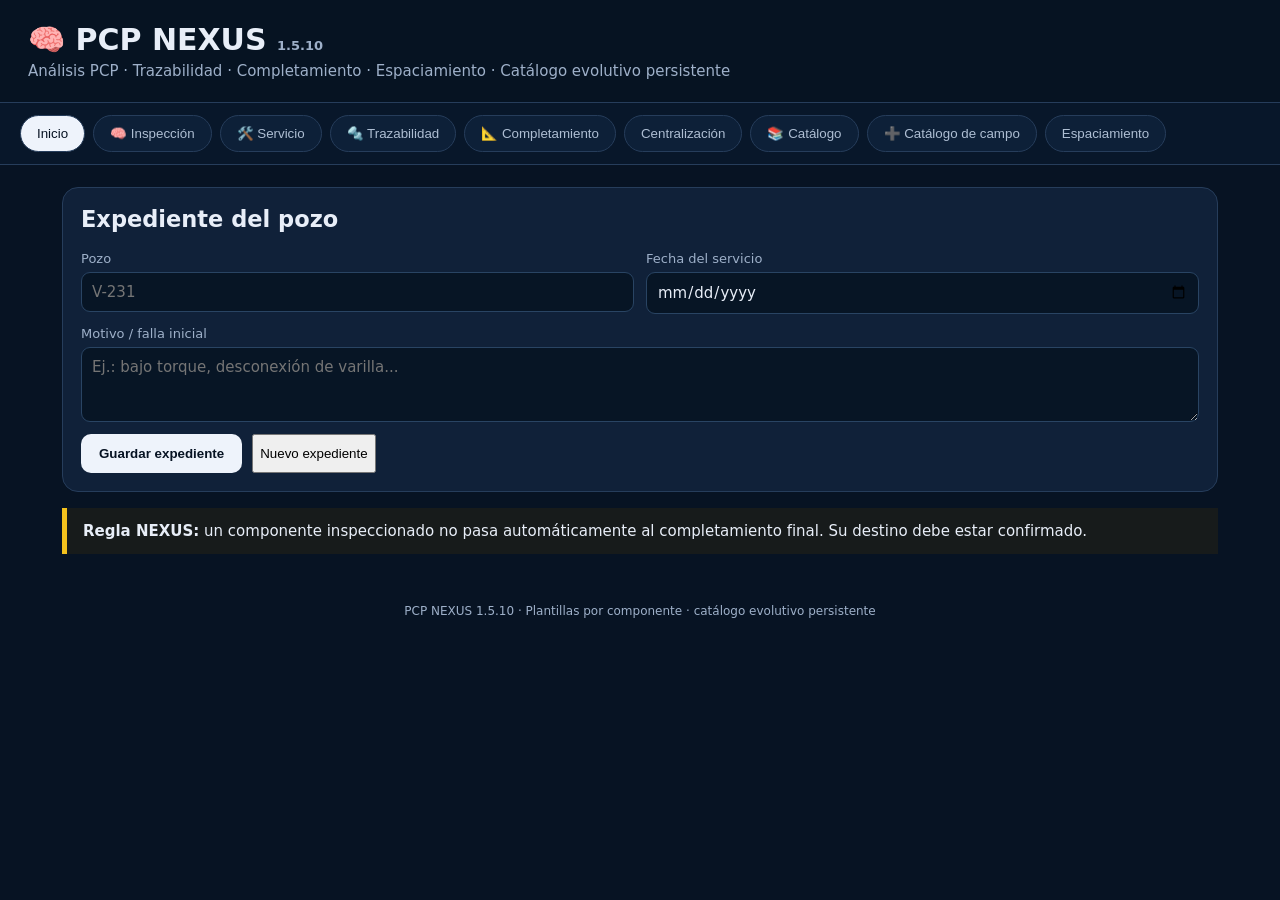
==== commit c5aca007: "Add files via upload" ====
--- a/index.html
+++ b/index.html
@@ -2,7 +2,7 @@
 <html lang="es">
 <head>
 <meta charset="utf-8"><meta name="viewport" content="width=device-width,initial-scale=1">
-<title>PCP NEXUS 1.5.9</title>
+<title>PCP NEXUS 1.5.10</title>
 <style>
 :root{--bg:#071323;--panel:#102139;--panel2:#0b182b;--line:#263d5b;--text:#e8eef8;--muted:#9eb0c9;--accent:#f4c21d;--ok:#36c98f;--danger:#f06d6d}
 *{box-sizing:border-box}body{margin:0;background:var(--bg);color:var(--text);font:15px system-ui,-apple-system,Segoe UI,sans-serif}header{padding:22px 28px;border-bottom:1px solid var(--line);position:sticky;top:0;background:rgba(7,19,35,.96);z-index:5}h1{margin:0;font-size:30px}header p{margin:5px 0 0;color:var(--muted)}nav{display:flex;gap:8px;overflow:auto;padding:12px 20px;border-bottom:1px solid var(--line);background:#08172a}nav button{white-space:nowrap;background:#0d2038;color:#aebed3;border:1px solid var(--line);border-radius:22px;padding:10px 16px;cursor:pointer}nav button.active{background:#eef3fb;color:#071323}main{max-width:1200px;margin:auto;padding:22px}.tab{display:none}.tab.active{display:block}.grid{display:grid;grid-template-columns:repeat(auto-fit,minmax(260px,1fr));gap:14px}.card{background:var(--panel);border:1px solid var(--line);border-radius:16px;padding:18px;margin-bottom:16px}.card h2,.card h3{margin-top:0}.field{display:flex;flex-direction:column;gap:6px;margin-bottom:12px}.field label{color:var(--muted);font-size:13px}.field input,.field select,.field textarea{background:#071525;color:var(--text);border:1px solid #294463;border-radius:9px;padding:10px;font:inherit}.field textarea{min-height:75px;resize:vertical}.row{display:grid;grid-template-columns:repeat(2,minmax(0,1fr));gap:12px}.component{border-left:4px solid var(--accent)}.component .title{display:flex;justify-content:space-between;align-items:center;gap:10px}.badge{padding:5px 9px;border-radius:99px;background:#17304f;color:#bfd0e5;font-size:12px}.ok{color:var(--ok)}.danger{color:var(--danger)}button.primary{background:#eef3fb;color:#071323;border:0;border-radius:10px;padding:12px 18px;font-weight:700;cursor:pointer}.buttonrow{display:flex;gap:10px;flex-wrap:wrap}.notice{border-left:5px solid var(--accent);background:#171b1b;padding:14px 16px;margin-bottom:16px}.small{color:var(--muted);font-size:13px}.photo-grid{display:grid;grid-template-columns:repeat(auto-fill,minmax(150px,1fr));gap:10px}.photo-grid img{width:100%;aspect-ratio:1.2;object-fit:cover;border-radius:10px;border:1px solid var(--line)}table{width:100%;border-collapse:collapse}th,td{padding:10px;border-bottom:1px solid var(--line);text-align:left}th{color:var(--muted);font-weight:600}@media(max-width:650px){.row{grid-template-columns:1fr}main{padding:14px}}
@@ -14,7 +14,7 @@
 
 </head>
 <body>
-<header><h1>🧠 PCP NEXUS <span class="small">1.5.9</span></h1><p>Análisis PCP · Trazabilidad · Completamiento · Espaciamiento · Catálogo evolutivo persistente</p></header>
+<header><h1>🧠 PCP NEXUS <span class="small">1.5.10</span></h1><p>Análisis PCP · Trazabilidad · Completamiento · Espaciamiento · Catálogo evolutivo persistente</p></header>
 <nav id="nav">
 <button class="active" onclick="show('inicio',this)">Inicio</button>
 <button onclick="show('inspeccion',this)">🧠 Inspección</button>
@@ -57,7 +57,7 @@
 </section>
 <section id="espaciamiento" class="tab"><div class="card"><h2>Espaciamiento</h2><div class="row"><div class="field"><label>Profundidad de referencia</label><input type="number"></div><div class="field"><label>Longitud / ajuste</label><input type="number"></div></div><div class="notice">Los cálculos definitivos deben utilizar los datos reales del reporte y las reglas de espaciamiento definidas para el pozo.</div></div></section>
 <section id="catalogo_dinamico" class="tab"><div class="card">
-<h2>Catálogo evolutivo por componente · 1.5.9</h2>
+<h2>Catálogo evolutivo por componente · 1.5.10</h2>
 <p class="small">Agregar fabricante, modelo o medida/configuración nuevos sin mezclarlos entre componentes. <b>Los fabricantes, modelos y medidas/configuraciones ingresados manualmente quedan guardados en este dispositivo y pasan a ser opciones desplegables para futuras inspecciones. Los datos propios de cada equipo (serial, amperaje, potencia, RPM, etc.) permanecen dentro de su expediente y no se convierten en opciones de catálogo.</b></p>
 <div class="grid">
 <div class="field"><label>Componente</label><select id="catComponent"></select></div>
@@ -71,7 +71,7 @@
 </main>
 
 <div style="max-width:1200px;margin:0 auto;padding:12px 22px 28px;color:#9eb0c9;font-size:12px;text-align:center">
-  PCP NEXUS 1.5.9 · Plantillas por componente · catálogo evolutivo persistente
+  PCP NEXUS 1.5.10 · Plantillas por componente · catálogo evolutivo persistente
 </div>
 <script>
 const components=[
@@ -209,7 +209,7 @@
 function htmlEscape(s){return String(s).replace(/&/g,'&amp;').replace(/</g,'&lt;').replace(/>/g,'&gt;').replace(/\"/g,'&quot;').replace(/'/g,'&#039;');}
 
 function nxManufacturerField(c,i){
-  const opts=(c[1]==='Cabezal de pozo') ? NX_HEAD_MANUFACTURERS : (NX_MANUFACTURERS[c[1]]||[]);
+  const opts=nxAllManufacturers(c[1]);
   const options=opts.map(x=>`<option value="${htmlEscape(x)}">${htmlEscape(x)}</option>`).join('');
   return `
     <div class="field">
@@ -222,37 +222,103 @@
     </div>
     <div class="field nx-manual-maker" id="manualMaker_${i}" style="display:none">
       <label>Fabricante (manual)</label>
-      <input data-comp="${i}" data-field="Fabricante_manual" placeholder="Escriba el fabricante">
+      <div class="row"><input data-comp="${i}" data-field="Fabricante_manual" placeholder="Escriba el fabricante"><button type="button" onclick="nxSaveManualMaker(${i})">Guardar fabricante</button></div>
     </div>
   `;
 }
 
+function nxManualModelHtml(i){
+  return `<div class="field nx-manual-model" id="manualModel_${i}" style="display:none">
+    <label>Nuevo modelo / referencia</label>
+    <div class="row"><input data-comp="${i}" data-field="Modelo_manual" placeholder="Escriba el modelo o referencia"><button type="button" onclick="nxSaveManualModel(${i})">Guardar modelo</button></div>
+  </div>`;
+}
+
+function nxModelOptionsHtml(component,manufacturer,placeholder='Seleccionar modelo'){
+  const list=nxAllModels(component,manufacturer);
+  return `<option value="">${htmlEscape(placeholder)}</option>${list.map(x=>`<option value="${htmlEscape(x)}">${htmlEscape(x)}</option>`).join('')}<option value="__manual">✍️ Crear / registrar modelo</option>`;
+}
+
+function nxResolvedManufacturer(card){
+  const sel=card?.querySelector('[data-field="Fabricante"]');
+  if(!sel)return '';
+  if(sel.value==='__manual')return (card.querySelector('[data-field="Fabricante_manual"]')?.value||'').trim();
+  return sel.value||'';
+}
+
+function nxResolvedModel(card){
+  const sel=card?.querySelector('[data-field="Modelo"]');
+  if(!sel)return '';
+  if(sel.value==='__manual')return (card.querySelector('[data-field="Modelo_manual"]')?.value||'').trim();
+  return sel.value||'';
+}
+
+function nxSaveManualMaker(i){
+  const card=document.querySelectorAll('.component')[i];
+  if(!card)return;
+  const input=card.querySelector('[data-field="Fabricante_manual"]');
+  const value=(input?.value||'').trim();
+  if(!value)return;
+  nxAddPersistentManufacturer(components[i][1],value);
+  nxRefreshAllCatalogDropdowns();
+  const maker=card.querySelector('[data-field="Fabricante"]');
+  if(maker){maker.value=value;}
+  const manual=card.querySelector('#manualMaker_'+i); if(manual)manual.style.display='none';
+  nxRefreshCardModels(card,i);
+}
+
+function nxSaveManualModel(i){
+  const card=document.querySelectorAll('.component')[i];
+  if(!card)return;
+  const input=card.querySelector('[data-field="Modelo_manual"]');
+  const value=(input?.value||'').trim();
+  const manufacturer=nxResolvedManufacturer(card);
+  if(!value || !manufacturer)return;
+  nxAddPersistentModel(components[i][1],manufacturer,value);
+  const model=card.querySelector('[data-field="Modelo"]');
+  if(model){
+    const models=nxAllModels(components[i][1],manufacturer);
+    model.innerHTML=nxModelOptionsHtml(components[i][1],manufacturer);
+    model.value=value;
+  }
+  const manual=card.querySelector('#manualModel_'+i); if(manual)manual.style.display='none';
+  nxRefreshCardMeasures(card,i);
+}
+
+function nxRefreshCardModels(card,i){
+  const component=components[i][1];
+  const manufacturer=nxResolvedManufacturer(card);
+  const model=card.querySelector('[data-field="Modelo"]');
+  if(!model || model.tagName!=='SELECT')return;
+  if(component==='Rotor')return;
+  if(component==='Separador de gas'){
+    model.innerHTML=nxModelOptionsHtml(component,manufacturer,'Seleccionar modelo');
+    const measure=card.querySelector('[data-field="Medida"]');
+    if(measure) measure.innerHTML='<option value="">Seleccionar modelo primero</option>';
+  }else if(component==='Cabezal de pozo' || true){
+    model.innerHTML=nxModelOptionsHtml(component,manufacturer,'Seleccionar modelo');
+  }
+}
+
+function nxRefreshCardMeasures(card,i){
+  const component=components[i][1];
+  const maker=nxResolvedManufacturer(card);
+  const model=nxResolvedModel(card);
+  const measure=card.querySelector('[data-field="Medida / configuración"],[data-field="Medida"],[data-field="Diámetro"]');
+  if(!measure || measure.tagName!=='SELECT')return;
+  let list=[];
+  if(component==='Rotor')list=nxAllMeasures('Rotor','','');
+  else list=nxAllMeasures(component,maker,model);
+  if(!list.length && component==='Separador de gas'){
+    measure.innerHTML='<option value="">Registrar medida manualmente</option><option value="__manual">✍️ Registrar nueva medida</option>';
+  }else{
+    measure.innerHTML='<option value="">Seleccionar medida</option>'+list.map(x=>`<option value="${htmlEscape(x)}">${htmlEscape(x)}</option>`).join('')+'<option value="__manual">✍️ Registrar nueva medida</option>';
+  }
+}
+
 function nxModelField(c,i){
-  if(c[1]==='Motor eléctrico' || c[1]==='Variador de frecuencia'){
-    return `<div class="field"><label>Modelo</label><select data-comp="${i}" data-field="Modelo"><option value="">Seleccionar fabricante primero</option></select></div>`;
-  }
-  if(c[1]==='Cabezal de pozo'){
-    return `<div class="field"><label>Modelo de cabezal</label>
-      <select id="headModel_${i}" data-comp="${i}" data-field="Modelo">
-        <option value="">Seleccionar fabricante primero</option>
-      </select></div>`;
-  }
-  if(c[1]==='Separador de gas'){
-    return `<div class="field"><label>Modelo</label>
-      <select id="separatorModel_${i}" data-comp="${i}" data-field="Modelo">
-        <option value="">Seleccionar fabricante primero</option>
-      </select></div>
-      <div class="field"><label>Medida</label>
-      <select id="separatorMeasure_${i}" data-comp="${i}" data-field="Medida">
-        <option value="">Seleccionar modelo primero</option>
-      </select></div>
-      <div class="field"><label>Conexión</label>
-      <select data-comp="${i}" data-field="Conexión">${NX_CONNECTIONS_LIMITED.map(x=>`<option>${htmlEscape(x)}</option>`).join('')}</select></div>`;
-  }
   if(c[1]==='Rotor'){
-    const base=['1"','1 1/8"'];
-    const user=nxAllMeasures('Rotor','','');
-    const measures=[...new Set([...base,...user])];
+    const measures=nxAllMeasures('Rotor','','');
     return `<div class="field"><label>Diámetro / medida del rotor</label>
       <select data-comp="${i}" data-field="Diámetro">
         <option value="">Seleccionar medida</option>
@@ -260,40 +326,46 @@
         <option value="__manual">✍️ Otra / ingreso manual</option>
       </select></div>`;
   }
-  if(c[1]==='Ancla anti-torque 1'||c[1]==='Ancla anti-torque 2'){
-    return `<div class="field"><label>Modelo / referencia</label><input data-comp="${i}" data-field="Modelo" placeholder="Registrar modelo verificable"></div>
-      <div class="field"><label>Conexión</label><select data-comp="${i}" data-field="Conexión">${NX_CONNECTIONS_LIMITED.map(x=>`<option>${htmlEscape(x)}</option>`).join('')}</select></div>`;
+  if(c[1]==='Separador de gas'){
+    return `<div class="field"><label>Modelo</label>
+      <select id="separatorModel_${i}" data-comp="${i}" data-field="Modelo"><option value="">Seleccionar fabricante primero</option></select></div>
+      ${nxManualModelHtml(i)}
+      <div class="field"><label>Medida</label>
+      <select id="separatorMeasure_${i}" data-comp="${i}" data-field="Medida"><option value="">Seleccionar modelo primero</option><option value="__manual">✍️ Registrar nueva medida</option></select></div>
+      <div class="field"><label>Conexión</label>
+      <select data-comp="${i}" data-field="Conexión">${NX_CONNECTIONS_LIMITED.map(x=>`<option>${htmlEscape(x)}</option>`).join('')}</select></div>`;
   }
   if(c[1]==='Varillas de bombeo'){
     return `<div class="field"><label>Diámetro</label><input data-comp="${i}" data-field="Diámetro" value="1" inputmode="decimal"></div>
       <div class="field"><label>Longitud por varilla</label><select data-comp="${i}" data-field="Longitud por varilla"><option value="25 ft">25 ft</option><option value="__manual">✍️ Otra / ingreso manual</option></select></div>
-      <div class="field"><label>Grado / marca</label><select data-comp="${i}" data-field="Grado"><option value="">Seleccionar</option><option value="__manual">✍️ Otro / ingreso manual</option></select></div>
+      <div class="field"><label>Grado / marca</label><select data-comp="${i}" data-field="Grado"><option value="">Seleccionar</option>${NX_ROD_GRADES.map(x=>`<option>${htmlEscape(x)}</option>`).join('')}<option value="__manual">✍️ Otro / ingreso manual</option></select></div>
       <div class="field"><label>Conexión</label><select data-comp="${i}" data-field="Conexión">${NX_CONNECTIONS_GENERAL.map(x=>`<option>${htmlEscape(x)}</option>`).join('')}</select></div>`;
   }
   if(c[1]==='Barra lisa'){
-    return `<div class="field"><label>Medida / configuración</label><select data-comp="${i}" data-field="Medida / configuración"><option value="">Seleccionar</option>${(NX_BAR_MEASURES||[]).map(x=>`<option>${htmlEscape(x)}</option>`).join('')}<option value="__manual">✍️ Otra / ingreso manual</option></select></div>
+    const measures=nxAllMeasures('Barra lisa','','');
+    return `<div class="field"><label>Medida / configuración</label><select data-comp="${i}" data-field="Medida / configuración"><option value="">Seleccionar</option>${measures.map(x=>`<option>${htmlEscape(x)}</option>`).join('')}<option value="__manual">✍️ Otra / ingreso manual</option></select></div>
       <div class="field"><label>Conexión</label><select data-comp="${i}" data-field="Conexión">${NX_CONNECTIONS_GENERAL.map(x=>`<option>${htmlEscape(x)}</option>`).join('')}</select></div>`;
   }
-  const opts=NX_MODELS[c[1]]||[];
-  if(!opts.length) return `<div class="field"><label>Modelo / referencia</label><input data-comp="${i}" data-field="Modelo" placeholder="Ingresar manualmente si no existe en catálogo"></div>
-    <div class="field"><label>Conexión</label><select data-comp="${i}" data-field="Conexión">${NX_CONNECTIONS_GENERAL.map(x=>`<option>${htmlEscape(x)}</option>`).join('')}</select></div>`;
-  return `<div class="field"><label>Modelo / referencia</label><select data-comp="${i}" data-field="Modelo"><option value="">Seleccionar modelo</option>${opts.map(x=>`<option value="${htmlEscape(x)}">${htmlEscape(x)}</option>`).join('')}<option value="__manual">✍️ Otro / ingreso manual</option></select></div>
-    <div class="field"><label>Conexión</label><select data-comp="${i}" data-field="Conexión">${NX_CONNECTIONS_GENERAL.map(x=>`<option>${htmlEscape(x)}</option>`).join('')}</select></div>
-    <div class="field nx-manual-model" id="manualModel_${i}" style="display:none"><label>Modelo / referencia (manual)</label><input data-comp="${i}" data-field="Modelo_manual" placeholder="Escriba el modelo o referencia"></div>`;
+  const manufacturerDependent=(c[1]==='Motor eléctrico'||c[1]==='Variador de frecuencia'||c[1]==='Cabezal de pozo'||c[1]==='Ancla anti-torque 1'||c[1]==='Ancla anti-torque 2'||c[1]==='Estator'||c[1]==='Rod Guide / Centralizador'||c[1]==='Check valve / Seating nipple');
+  const opts=nxAllModels(c[1],'');
+  const connection=(c[1]==='Motor eléctrico'||c[1]==='Variador de frecuencia'||c[1]==='Cabezal de pozo'||c[1]==='Rod Guide / Centralizador') ? '' : `<div class="field"><label>Conexión</label><select data-comp="${i}" data-field="Conexión">${NX_CONNECTIONS_GENERAL.map(x=>`<option>${htmlEscape(x)}</option>`).join('')}</select></div>`;
+  return `<div class="field"><label>Modelo / referencia</label><select data-comp="${i}" data-field="Modelo"><option value="">Seleccionar fabricante primero</option></select></div>
+    ${nxManualModelHtml(i)}${connection}`;
 }
 function build(){
   const box=document.getElementById('components');
   if(!box)return;
   box.innerHTML='';
+  let lastGroup='';
   components.forEach((c,i)=>{
     const card=document.createElement('div');
     card.className='card component';
     let fields=nxManufacturerField(c,i);
     for(const x of c[2]){
       if(x==='Fabricante')continue;
-      // Estos campos son construidos como desplegables/cascadas por nxModelField().
       if(x==='Modelo'){fields+=nxModelField(c,i);continue;}
-      if(x==='Conexión' && ['Separador de gas','Ancla anti-torque 1','Ancla anti-torque 2','Barra lisa','Varillas de bombeo','Rotor'].includes(c[1]))continue;
+      // Los campos especiales se construyen dentro de nxModelField().
+      if(x==='Conexión' && ['Estator','Separador de gas','Ancla anti-torque 1','Ancla anti-torque 2','Barra lisa','Varillas de bombeo','Rotor','Check valve / Seating nipple'].includes(c[1]))continue;
       if(c[1]==='Separador de gas' && (x==='Medida' || x==='Conexión'))continue;
       if(c[1]==='Varillas de bombeo' && ['Diámetro','Longitud por varilla','Grado','Conexión'].includes(x))continue;
       if(c[1]==='Barra lisa' && (x==='Medida / configuración' || x==='Conexión'))continue;
@@ -301,56 +373,56 @@
       fields+=`<div class="field"><label>${htmlEscape(x)}</label><input data-comp="${i}" data-field="${htmlEscape(x)}"></div>`;
     }
     const cond=c[3].split(';').map((x,j)=>`<div class="row"><div class="field"><label>${htmlEscape(x)}</label><select data-comp="${i}" data-cond="${j}"><option selected>NA</option><option>SI</option><option>NO</option></select></div></div>`).join('');
+    const groupHeader=(c[0]!==lastGroup)?`<div class="card" style="margin-top:8px;margin-bottom:12px;border-left:4px solid var(--ok)"><h2 style="margin:0">${c[0]==='fondo'?'EQUIPOS DE FONDO':'EQUIPOS DE SUPERFICIE'}</h2></div>`:'';
+    lastGroup=c[0];
     card.innerHTML=`<div class="title"><h3>${htmlEscape(c[1])}</h3><span class="badge">${c[0].toUpperCase()}</span></div><h4>DATOS DE PLACA / IDENTIFICACIÓN</h4><div class="grid">${fields}</div><h4>CONDICIÓN</h4><div class="grid">${cond}</div><div class="field"><label>Observaciones</label><textarea data-comp="${i}" data-obs></textarea></div><div class="row"><div class="field"><label>Estado</label><select data-comp="${i}" data-state><option>NO DETERMINADO</option><option>OPERATIVO</option><option>NO OPERATIVO</option></select></div><div class="field"><label>Motivo si no está operativo</label><input data-comp="${i}" data-reason></div></div>`;
+    if(groupHeader) box.insertAdjacentHTML('beforeend',groupHeader);
     box.appendChild(card);
 
     const maker=card.querySelector('[data-field="Fabricante"]');
-    if(c[1]==='Motor eléctrico' || c[1]==='Variador de frecuencia'){
-      const sm=card.querySelector('[data-field="Modelo"]');
-      if(maker&&sm){
-        maker.addEventListener('change',()=>{
-          const list=(NX_SURFACE_MODELS[c[1]]||{})[maker.value]||[];
-          sm.innerHTML='<option value="">Seleccionar modelo</option>'+list.map(x=>`<option>${htmlEscape(x)}</option>`).join('')+'<option value="__manual">✍️ Otro / ingreso manual</option>';
-        });
-      }
-    }
-    if(c[1]==='Cabezal de pozo'){
-      const hm=card.querySelector('#headModel_'+i);
-      if(maker&&hm){
-        maker.addEventListener('change',()=>{
-          const list=nxAllModels(c[1],maker.value);
-          hm.innerHTML='<option value="">Seleccionar modelo</option>'+list.map(x=>`<option>${htmlEscape(x)}</option>`).join('')+'<option value="__manual">✍️ Otro / ingreso manual</option>';
-        });
-      }
-    }
-    if(c[1]==='Separador de gas'){
-      const sm=card.querySelector('#separatorModel_'+i), ss=card.querySelector('#separatorMeasure_'+i);
-      if(maker&&sm){
-        maker.addEventListener('change',()=>{
-          const list=nxAllModels(c[1],maker.value);
-          sm.innerHTML='<option value="">Seleccionar modelo</option>'+list.map(x=>`<option>${htmlEscape(x)}</option>`).join('')+'<option value="__manual">✍️ Otro / ingreso manual</option>';
-          ss.innerHTML='<option value="">Seleccionar modelo primero</option>';
-        });
-        sm.addEventListener('change',()=>{
-          const list=nxAllMeasures(c[1],maker.value,sm.value);
-          ss.innerHTML='<option value="">Seleccionar medida verificada</option>'+list.map(x=>`<option>${htmlEscape(x)}</option>`).join('')+'<option value="__manual">✍️ Registrar nueva medida</option>';
-        });
-      }
-    }
-    if(maker&&maker.tagName==='SELECT')maker.addEventListener('change',()=>{const m=card.querySelector('#manualMaker_'+i);if(m)m.style.display=maker.value==='__manual'?'flex':'none';});
-
-    if(c[1]==='Separador de gas'){
-      const sm=card.querySelector('#separatorModel_'+i), ss=card.querySelector('#separatorMeasure_'+i);
-      if(maker&&sm){
-        maker.addEventListener('change',()=>{const list=nxAllModels(c[1],maker.value);sm.innerHTML='<option value="">Seleccionar modelo</option>'+list.map(x=>`<option>${htmlEscape(x)}</option>`).join('')+'<option value="__manual">✍️ Otro / ingreso manual</option>';ss.innerHTML='<option value="">Seleccionar modelo primero</option>';});
-        sm.addEventListener('change',()=>{const list=nxAllMeasures(c[1],maker.value,sm.value);ss.innerHTML='<option value="">Seleccionar medida</option>'+list.map(x=>`<option>${htmlEscape(x)}</option>`).join('')+'<option value="__manual">✍️ Otra / ingreso manual</option>';});
-      }
+    if(maker&&maker.tagName==='SELECT'){
+      maker.addEventListener('change',()=>{
+        const manual=card.querySelector('#manualMaker_'+i); if(manual)manual.style.display=maker.value==='__manual'?'flex':'none';
+        nxRefreshCardModels(card,i);
+        nxRefreshCardMeasures(card,i);
+      });
+    }
+    const model=card.querySelector('[data-field="Modelo"]');
+    if(model&&model.tagName==='SELECT'){
+      model.addEventListener('change',()=>{
+        const manual=card.querySelector('#manualModel_'+i); if(manual)manual.style.display=model.value==='__manual'?'flex':'none';
+        nxRefreshCardMeasures(card,i);
+      });
     }
     const measure=card.querySelector('[data-field="Medida / configuración"],[data-field="Medida"],[data-field="Diámetro"]');
-    if(measure&&measure.tagName==='SELECT')measure.addEventListener('change',()=>{let boxm=card.querySelector('[data-field="Medida_manual"]');if(measure.value==='__manual'&&!boxm){const wrap=document.createElement('div');wrap.className='field';wrap.innerHTML='<label>Medida / configuración (manual)</label><input data-comp="'+i+'" data-field="Medida_manual" placeholder="Escriba la medida/configuración">';measure.closest('.field').after(wrap);}else if(measure.value!=='__manual'&&boxm)boxm.closest('.field').remove();});
-    const model=card.querySelector('[data-field="Modelo"]');
-    if(model&&model.tagName==='SELECT')model.addEventListener('change',()=>{const m=card.querySelector('#manualModel_'+i);if(m)m.style.display=model.value==='__manual'?'flex':'none';});
+    if(measure&&measure.tagName==='SELECT'){
+      measure.addEventListener('change',()=>{
+        let boxm=card.querySelector('[data-field="Medida_manual"]');
+        if(measure.value==='__manual'&&!boxm){
+          const wrap=document.createElement('div');wrap.className='field';wrap.innerHTML='<label>Medida / configuración (manual)</label><div class="row"><input data-comp="'+i+'" data-field="Medida_manual" placeholder="Escriba la medida/configuración"><button type="button" onclick="nxSaveManualMeasure('+i+')">Guardar medida</button></div>';
+          measure.closest('.field').after(wrap);
+        }else if(measure.value!=='__manual'&&boxm)boxm.closest('.field').remove();
+      });
+    }
   });
+}
+
+function nxSaveManualMeasure(i){
+  const card=document.querySelectorAll('.component')[i];
+  if(!card)return;
+  const input=card.querySelector('[data-field="Medida_manual"]');
+  const value=(input?.value||'').trim();
+  if(!value)return;
+  const manufacturer=nxResolvedManufacturer(card);
+  const model=nxResolvedModel(card);
+  const component=components[i][1];
+  nxAddPersistentMeasure(component,manufacturer,model,value);
+  const measure=card.querySelector('[data-field="Medida / configuración"],[data-field="Medida"],[data-field="Diámetro"]');
+  if(measure){
+    nxRefreshCardMeasures(card,i);
+    measure.value=value;
+  }
+  input.closest('.field')?.remove();
 }
 
 function nav(){const n=document.getElementById('nav');if(!n)return;if(n.children.length)return;const items=[['inicio','Inicio'],['inspeccion','🧠 Inspección'],['servicio','🛠️ Servicio'],['trazabilidad','🔩 Trazabilidad'],['completamiento','📐 Completamiento'],['centralizacion','Centralización'],['catalogo','📚 Catálogo'],['catalogo_dinamico','➕ Catálogo de campo'],['espaciamiento','Espaciamiento']];items.forEach(([id,t],k)=>{let b=document.createElement('button');b.textContent=t;b.onclick=()=>show(id,b);if(k===0)b.className='active';n.appendChild(b)})}function show(id,b){document.querySelectorAll('.tab').forEach(x=>x.classList.remove('active'));document.getElementById(id).classList.add('active');document.querySelectorAll('nav button').forEach(x=>x.classList.remove('active'));b.classList.add('active');if(id==='trazabilidad')renderTrace();if(id==='completamiento')renderCompletion()}
@@ -384,7 +456,7 @@
 function previewPhotos(e){photoGrid.innerHTML='';[...e.target.files].forEach(f=>{let img=document.createElement('img');img.src=URL.createObjectURL(f);photoGrid.appendChild(img)})}
 function resetAll(){if(confirm('¿Crear un expediente nuevo?')){localStorage.removeItem('nexus');location.reload()}}
 nav();
-try{build();nxMarkNumericInputs();}catch(err){console.error('PCP NEXUS: error al construir inspección',err);}
+try{build();nxRefreshAllCatalogDropdowns();nxMarkNumericInputs();}catch(err){console.error('PCP NEXUS: error al construir inspección',err);}
 const cat=document.getElementById('catComponent');
 if(cat) cat.innerHTML=components.map(c=>`<option>${htmlEscape(c[1])}</option>`).join('');
 
@@ -433,7 +505,13 @@
     const user=(nxEnsureCatalog(component).modelos[manufacturer]||[]);
     return [...new Set([...base,...user])];
   }
-  const base=(NX_MODELS[component]||[]);
+  const base=(component==='Motor eléctrico'||component==='Variador de frecuencia') ? nxAllSurfaceModels(component,manufacturer) : (NX_MODELS[component]||[]);
+  const user=(nxEnsureCatalog(component).modelos[manufacturer]||[]);
+  return [...new Set([...base,...user])];
+}
+
+function nxAllSurfaceModels(component,manufacturer){
+  const base=((NX_SURFACE_MODELS[component]||{})[manufacturer]||[]);
   const user=(nxEnsureCatalog(component).modelos[manufacturer]||[]);
   return [...new Set([...base,...user])];
 }
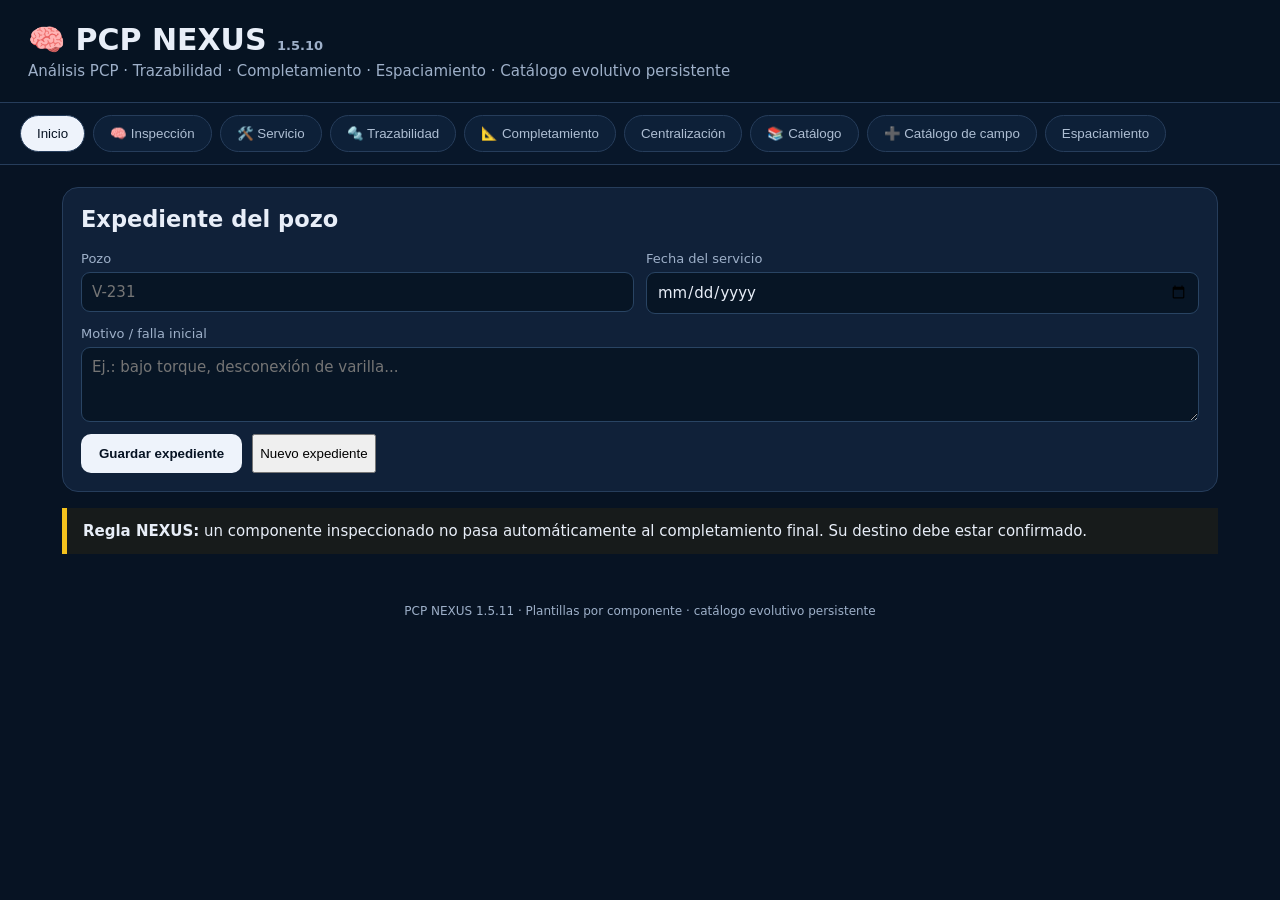
==== commit fa6791d3: "Add files via upload" ====
--- a/index.html
+++ b/index.html
@@ -2,7 +2,7 @@
 <html lang="es">
 <head>
 <meta charset="utf-8"><meta name="viewport" content="width=device-width,initial-scale=1">
-<title>PCP NEXUS 1.5.10</title>
+<title>PCP NEXUS 1.5.11</title>
 <style>
 :root{--bg:#071323;--panel:#102139;--panel2:#0b182b;--line:#263d5b;--text:#e8eef8;--muted:#9eb0c9;--accent:#f4c21d;--ok:#36c98f;--danger:#f06d6d}
 *{box-sizing:border-box}body{margin:0;background:var(--bg);color:var(--text);font:15px system-ui,-apple-system,Segoe UI,sans-serif}header{padding:22px 28px;border-bottom:1px solid var(--line);position:sticky;top:0;background:rgba(7,19,35,.96);z-index:5}h1{margin:0;font-size:30px}header p{margin:5px 0 0;color:var(--muted)}nav{display:flex;gap:8px;overflow:auto;padding:12px 20px;border-bottom:1px solid var(--line);background:#08172a}nav button{white-space:nowrap;background:#0d2038;color:#aebed3;border:1px solid var(--line);border-radius:22px;padding:10px 16px;cursor:pointer}nav button.active{background:#eef3fb;color:#071323}main{max-width:1200px;margin:auto;padding:22px}.tab{display:none}.tab.active{display:block}.grid{display:grid;grid-template-columns:repeat(auto-fit,minmax(260px,1fr));gap:14px}.card{background:var(--panel);border:1px solid var(--line);border-radius:16px;padding:18px;margin-bottom:16px}.card h2,.card h3{margin-top:0}.field{display:flex;flex-direction:column;gap:6px;margin-bottom:12px}.field label{color:var(--muted);font-size:13px}.field input,.field select,.field textarea{background:#071525;color:var(--text);border:1px solid #294463;border-radius:9px;padding:10px;font:inherit}.field textarea{min-height:75px;resize:vertical}.row{display:grid;grid-template-columns:repeat(2,minmax(0,1fr));gap:12px}.component{border-left:4px solid var(--accent)}.component .title{display:flex;justify-content:space-between;align-items:center;gap:10px}.badge{padding:5px 9px;border-radius:99px;background:#17304f;color:#bfd0e5;font-size:12px}.ok{color:var(--ok)}.danger{color:var(--danger)}button.primary{background:#eef3fb;color:#071323;border:0;border-radius:10px;padding:12px 18px;font-weight:700;cursor:pointer}.buttonrow{display:flex;gap:10px;flex-wrap:wrap}.notice{border-left:5px solid var(--accent);background:#171b1b;padding:14px 16px;margin-bottom:16px}.small{color:var(--muted);font-size:13px}.photo-grid{display:grid;grid-template-columns:repeat(auto-fill,minmax(150px,1fr));gap:10px}.photo-grid img{width:100%;aspect-ratio:1.2;object-fit:cover;border-radius:10px;border:1px solid var(--line)}table{width:100%;border-collapse:collapse}th,td{padding:10px;border-bottom:1px solid var(--line);text-align:left}th{color:var(--muted);font-weight:600}@media(max-width:650px){.row{grid-template-columns:1fr}main{padding:14px}}
@@ -71,7 +71,7 @@
 </main>
 
 <div style="max-width:1200px;margin:0 auto;padding:12px 22px 28px;color:#9eb0c9;font-size:12px;text-align:center">
-  PCP NEXUS 1.5.10 · Plantillas por componente · catálogo evolutivo persistente
+  PCP NEXUS 1.5.11 · Plantillas por componente · catálogo evolutivo persistente
 </div>
 <script>
 const components=[
@@ -364,6 +364,7 @@
     for(const x of c[2]){
       if(x==='Fabricante')continue;
       if(x==='Modelo'){fields+=nxModelField(c,i);continue;}
+      if(c[1]==='Rotor' && x==='Diámetro')continue;
       // Los campos especiales se construyen dentro de nxModelField().
       if(x==='Conexión' && ['Estator','Separador de gas','Ancla anti-torque 1','Ancla anti-torque 2','Barra lisa','Varillas de bombeo','Rotor','Check valve / Seating nipple'].includes(c[1]))continue;
       if(c[1]==='Separador de gas' && (x==='Medida' || x==='Conexión'))continue;
@@ -455,12 +456,6 @@
 function renderCompletion(){let a=getData().filter(x=>x.destino==='CONTINÚA EN EL POZO'||x.destino==='SALIO Y REGRESÓ');completion.innerHTML=a.length?a.map(x=>`<div class="card"><b>${x.tipo}</b><p>${x.datos.Fabricante||''} · ${x.datos.Modelo||''} · SN ${x.datos.Serial||'N/A'}</p><span class="badge">${x.destino}</span></div>`).join(''):'<p class="small">No hay componentes confirmados para el completamiento final.</p>'}
 function previewPhotos(e){photoGrid.innerHTML='';[...e.target.files].forEach(f=>{let img=document.createElement('img');img.src=URL.createObjectURL(f);photoGrid.appendChild(img)})}
 function resetAll(){if(confirm('¿Crear un expediente nuevo?')){localStorage.removeItem('nexus');location.reload()}}
-nav();
-try{build();nxRefreshAllCatalogDropdowns();nxMarkNumericInputs();}catch(err){console.error('PCP NEXUS: error al construir inspección',err);}
-const cat=document.getElementById('catComponent');
-if(cat) cat.innerHTML=components.map(c=>`<option>${htmlEscape(c[1])}</option>`).join('');
-
-
 /* =========================================================
    CATÁLOGO EVOLUTIVO PERSISTENTE — PCP NEXUS 1.5.7
    Todo fabricante/modelo/medida ingresado manualmente queda
@@ -695,6 +690,17 @@
 }
 nxBindCatalogPersistence();
 
+// Inicialización final: el catálogo persistente ya está cargado antes de construir la inspección.
+nav();
+try{
+  build();
+  nxRefreshAllCatalogDropdowns();
+  nxMarkNumericInputs();
+  nxBindCatalogPersistence();
+}catch(err){
+  console.error('PCP NEXUS: error al construir inspección',err);
+}
+
 </script>
 
 </body></html>
